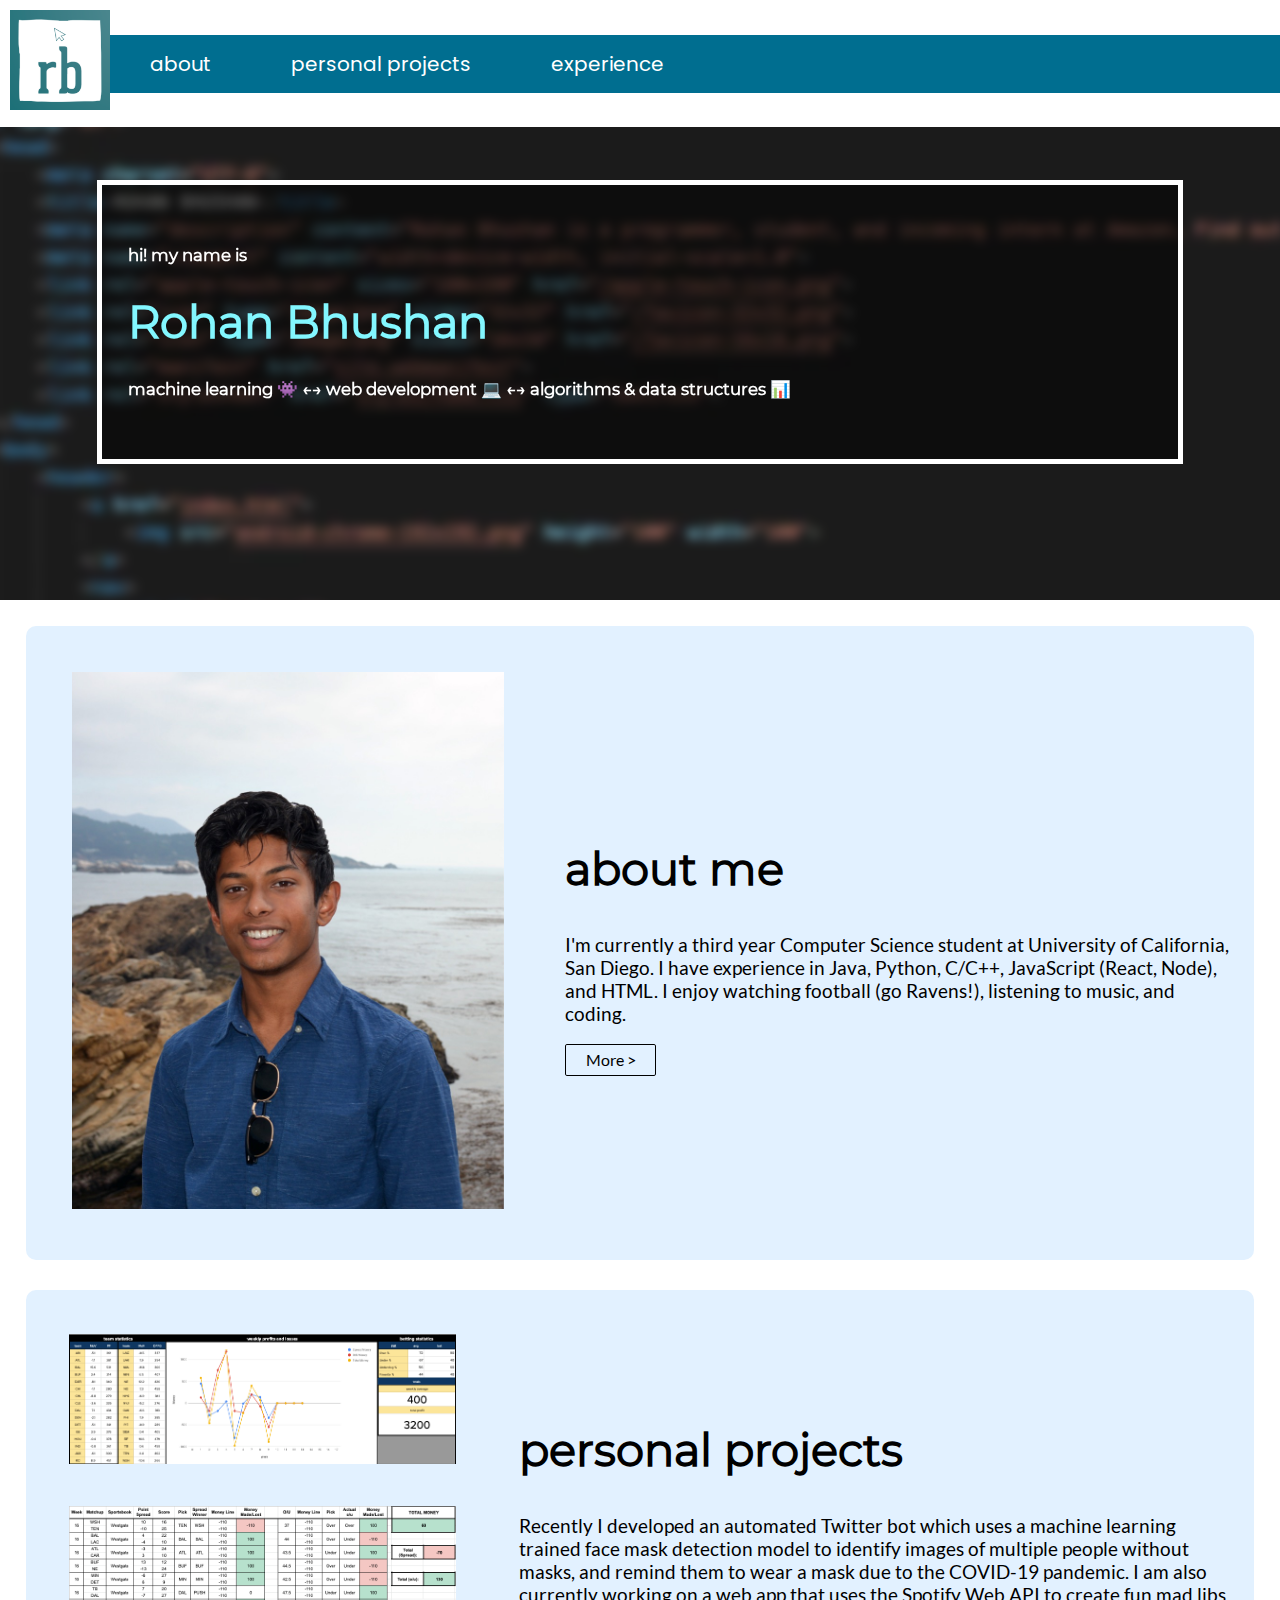
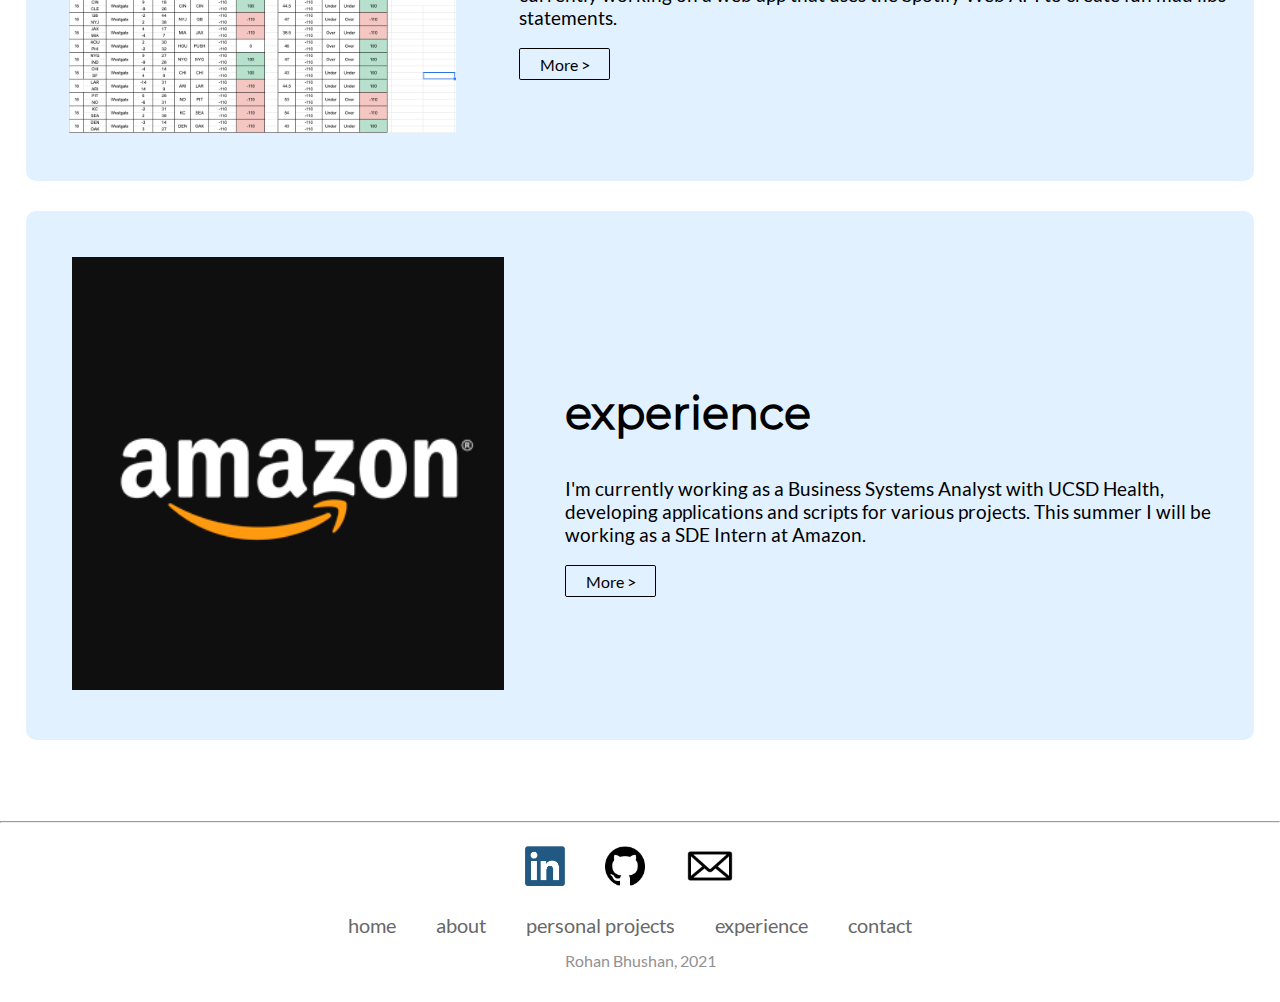
==== public/index.html @ 1d977dcd "initial" ====
<!DOCTYPE html>
<html lang="en">
    <head>
        <meta charset="UTF-8">
        <title>Rohan Bhushan</title>
        <meta name="description" content="Rohan Bhushan is a programmer, student, and incoming intern at Amazon. Find out more about his personal projects, experiences, and more!">
        <meta name="viewport" content="width=device-width, initial-scale=1.0">
        <link rel="apple-touch-icon" sizes="180x180" href="/apple-touch-icon.png">
        <link rel="icon" type="image/png" sizes="32x32" href="/favicon-32x32.png">
        <link rel="icon" type="image/png" sizes="16x16" href="/favicon-16x16.png">
        <link rel="manifest" href="site.webmanifest">
        <link rel="stylesheet" href="styles/home.css" type="text/css">
    </head>
    <body id="home">
        <header>
            <a href="index.html">
                <img id="header-logo" src="android-chrome-192x192.png" height="100" width="100" alt="header-logo">
            </a>
            <nav>
                <ul id="header-ul">
                    <li class="header-li"><a href="about.html">about</a></li>
                    <li class="header-li"><a href="projects.html">personal projects</a></li>
                    <li class="header-li"><a href="experience.html">experience</a></li>
                </ul>
            </nav>
            <div id="menuToggle">
                <label id="menu-icon" for="fake-checkbox">
                    <img src="assets/menu_icon.png" height="70" width="70" alt="Menu Icon">
                </label>
                <input id="fake-checkbox" type="checkbox"/>
                <ul id="menu">
                    <li class="drop-li"><a href="about.html">about</a></li>
                    <li class="drop-li"><a href="projects.html">personal projects</a></li>
                    <li class="drop-li"><a href="experience.html">experience</a></li>
                </ul>
            </div>
        </header>

        <section id="home-intro">
            <div id="blur-container">
                <video id="home-background" preload="auto" autoplay loop="loop" muted="muted">
                    <source src="assets/background.mp4" type="video/mp4">
                    This browser does not support this video.
                </video>
            </div>

            <h1 id="intro-text">hi! my name is 
                <span style="display:block; margin:30px 0px" id="intro-name">Rohan Bhushan</span>
                machine learning 👾 &larr;&rarr; web development 💻 &larr;&rarr; algorithms & data structures 📊
             </h1>
        </section>

        <main id="home-subsections">
            <section class="home-section">
                <picture >
                    <source media="(min-width: 900px)" srcset="assets/headshot.JPG">
                    <source media="(min-width: 540px)" srcset="assets/headshot_medium.jpg">
                    <img class="home-subpic" src="assets/headshot_small.jpg" alt="Rohan Portrait">
                </picture>
                <div class="home-section-info">
                    <h2 class="home-subtitle">about me</h2>
                    <p class="home-subdescrip">I'm currently a third year Computer Science student at 
                        University of California, San Diego. I have experience in Java, Python, C/C++, 
                        JavaScript (React, Node), and HTML. I enjoy watching football (go Ravens!), 
                        listening to music, and coding.
                    </p>
                    <a class="more-button" href="about.html">More ></a>
                </div>
            </section>
            
            <section class="home-section">
                <div class="extra-pic">
                    <picture >
                        <source media="(min-width: 900px)" srcset="assets/football_dashboard.png">
                        <img class="home-subpic long-pic" src="assets/football_dashboard_medium.png" alt="Football Dashboard">
                    </picture>
                    <picture >
                        <source media="(min-width: 900px)" srcset="assets/football_betting.png">
                        <img class="home-subpic long-pic" src="assets/football_betting_medium.png" alt="Football Spreadsheet">
                    </picture>
                </div>
                <div class="home-section-info">
                    <h2 class="home-subtitle">personal projects</h2>
                    <p class="home-subdescrip">Recently I developed an automated Twitter bot which uses a machine
                         learning trained face mask detection model to identify images of multiple people without 
                         masks, and remind them to wear a mask due to the COVID-19 pandemic. I am also currently 
                         working on a web app that uses the Spotify Web API to create fun mad libs statements.
                    </p>
                    <a class="more-button" href="projects.html">More ></a>
                </div>
            </section>
            
            <section class="home-section">
                <picture >
                    <source media="(min-width: 900px)" srcset="assets/amazon_logo_1_.png">
                    <source media="(min-width: 540px)" srcset="assets/amazon_logo_1_.png">
                    <img class="home-subpic" src="assets/amazon_logo_1_.png" alt="Amazon Logo">
                </picture>
                <div class="home-section-info">
                    <h2 class="home-subtitle">experience</h2>
                    <p class="home-subdescrip">I'm currently working as a Business Systems Analyst with UCSD Health, developing
                        applications and scripts for various projects. This summer I will be working as a SDE Intern at Amazon.
                    </p>
                    <a class="more-button" href="experience.html">More ></a>
                </div>
            </section>
        </main>
        <br />
        <footer>
            <hr/>
            <div class="footer-center">
                <ul class="footer-link-list">
                    <li class="footer-link">
                        <a href="https://www.linkedin.com/in/rohan-bhushan-a955b3194/" target="_blank">
                            <img src="assets/linkedin-logo-copy.png" height="40" width="40" alt="LinkedIn Logo">
                        </a>
                    </li>
                    <li class="footer-link">
                        <a href="https://github.com/rbhushans" target="_blank">
                            <img src="assets/25231.png" height="40" width="40" alt="GitHub Logo">
                        </a>
                    </li>
                    <li class="footer-link">
                        <a href="mailto:rsbhusha@ucsd.edu" target="_blank">
                            <img src="assets/Email-Icon.png" height="50" width="50" alt="Email Icon">
                        </a>
                    </li>
                </ul>
            </div>
            
            <div class="footer-center" id="footer-links">
                <ul class="footer-link-list">
                    <li class="footer-link"><a href="index.html">home</a></li>
                    <li class="footer-link"><a href="about.html">about</a></li>
                    <li class="footer-link"><a href="projects.html">personal projects</a></li>
                    <li class="footer-link"><a href="experience.html">experience</a></li>
                    <li class="footer-link"><a href="contact.html">contact</a></li>
                </ul> 
            </div>

            <div class="footer-center">
                <p id="footer-tag">Rohan Bhushan, 2021</p>
            </div>
            <br />
        </footer>
    
    </body>
</html>
---- public/styles/home.css ----
/* common among files */
@font-face{
    font-family: Montserrat;
    src: url('../fonts/Montserrat-Regular.ttf')
}

@font-face{
    font-family: Poppins;
    src: url('../fonts/Poppins-Regular.ttf')
}

@font-face{
    font-family: Lato;
    src: url('../fonts/Lato-Regular.ttf')
}

:root{
    --block-bg-color: #e7f7ff;
    --block-hover-color: #d5e9ff;
    --header-bar-color: #006E90;
    --page-bg-color: white;
    --skill-color: rgb(96, 127, 192);
    --title-font: 'Poppins', 'sans-serif';
    --subtitle-font: 'Montserrat', 'sans-serif';
    --body-font: 'Lato', 'sans-serif';
}

html, body {
    width: 100%;
    height: 100%;
    margin: 0px;
    padding: 0px;
}

header {
    display: flex;
    align-items: center;
    width: 100%;
    position: fixed;
    top: 0;
    background-color: var(--page-bg-color);
    padding: 10px;
    z-index: 1;
    font-family: 'Poppins', sans-serif;
}

nav {
    width: 100%;
}

#header-ul {
    list-style-type: none;
    margin: 0;
    padding: 0;
    overflow: hidden;
    background-color: var(--header-bar-color);
    width: 100%;
}
  
.header-li {
    float: left;
}
  
.header-li a {
    display: block;
    color: white;
    text-align: center;
    padding: 14px 40px;
    font-size: 20px;
    text-decoration: none;
}

.header-select {
    background-color: #004a61;
}

#menuToggle{
    display: none;
}

@media screen and (max-width: 540px){
    #header-ul{
        display: none;
    }

    #menuToggle{
        display: block;
        position: relative;
        right: 2%;
        top: -6px;
        margin-right: 5%;
    }

    #fake-checkbox{
        display: none
    }

    #menu-icon {
        cursor: pointer
    }

    .drop-li a :hover {
        color: black;
    }

    #menu {
        display: none;
        list-style-type: none;
        position: fixed;
        right: 0%;
        width: 100%;
    }

    #fake-checkbox:checked ~ ul {
        display: block;
        background-color: var(--header-bar-color);
        animation: fadein-slight 0.5s;
        animation-fill-mode: forwards;
        width: 50%;
        padding: 20px;
    }

    @keyframes fadein-slight {
        from{opacity: 0}
        to{opacity: 0.9}
    }

    .drop-li a{
        display: block;
        display: block;
        color: white;
        text-align: center;
        padding: 14px 40px;
        font-size: 20px;
        text-decoration: none;
    }

    #header-logo {
        width: 30vw;
        height: 30vw;
    }

    .header-li a {
        font-size: 3px;
        font-size: 1vw;
    }
}

@media screen and (max-width: 800px){
    .header-li a {
        font-size: 5px;
        font-size: 2vw;
    }

    #header-logo {
        width: 15vw;
        height: 15vw;
    }
}

@media (hover: hover){
    .header-li:hover {
        background-color:#004a61;
    }
}

footer ul {
    padding:0;
    list-style:none;
    text-align:center;
    font-size:18px;
    line-height:1.6;
    margin-bottom:0;
}

.footer-link-list {
    display: flex;
    align-items: center;
    margin: auto;
    list-style-type: none;
    background-color: rgb(255, 255, 255);
}

.footer-link {
    display: inline;
    list-style-type: none;
    float: left;
    padding-right: 20px;
}

.footer-link a {
    color: rgb(104, 104, 104);
    text-align: center;
    padding: 10px;
    font-size: 20px;
    text-decoration: none;
}

@media (hover: hover){
    .footer-link a:hover{
        color: black;
    }
}

footer {
    vertical-align: center;
    padding-bottom: 1%;
    background-color: var(--page-bg-color);
    font-family: var(--body-font);
}

.footer-center {
    display: flex;
    align-items: center;
    padding-top: 10px;
}

#footer-tag {
    color:rgb(146, 146, 146);
    margin: auto;
}

@media screen and (max-width: 600px){
    #footer-links{
        display: none;
    }
}

/* Home Styles */
#home{
    background-color: var(--page-bg-color);
}

.home-section{
    display: flex;
    flex-direction: row;
    flex-wrap: nowrap;
    align-items: center;
    background-color: var(--block-bg-color);
    margin-bottom: 30px;
    background-color: rgb(226, 241, 255);
    padding: 2%;
    border-radius: 10px;
}

.home-section-info {
    flex-grow: 1;
    margin-left: 7%;
    width: 200%;    
}

.home-subpic{
    width: 120vw;
    max-width: 100%;
    margin: 5%;
    margin-left: 5%;
}

#home-subsections{
    display: flex;
    flex-direction: column;
    padding: 2%;
}

.home-subdescrip {
    font-size: 1.7em;
    font-size: 1.5vw;
    font-family: var(--body-font);
}

.home-subtitle {
    font-size: 2.5em;
    font-size: 3.5vw;
    font-family: var(--subtitle-font);
}

.long-pic {
    width: 50vw;
}

@media screen and (max-width: 800px){
    .home-subdescrip{
        font-size: 3vw;
    }

    .home-subtitle {
        font-size: 5vw;
    }

    .home-subpic{
        min-width: 30%;
        margin: 10%;
    }
}

@media screen and (max-width: 540px){
    .home-section{
        flex-direction: column;
        justify-content: center;
        align-items: center;
    }

    .home-subdescrip{
        font-size: 4vw;
    }

    .home-subtitle {
        font-size: 6vw;
    }

    .home-subpic{
        min-width: 30%;
        max-width: 90%;
        width: 90vw;
        margin: 5%;
        align-self: center;
    }

    .home-section-info {
        width: 90%;
        align-self: center;
        margin-left: 10px;
    }
}

.more-button {
    display: inline-block;
    padding: 0.35em 1.2em;
    border: 0.1em solid #000000;
    margin: 0 0.3em 0.3em 0;
    border-radius: 0.12em;
    box-sizing: border-box;
    text-decoration: none;
    font-weight: 300;
    color:#000000;
    text-align:center;
    transition: all 0.2s;
    font-family: var(--body-font);
}

@media (hover: hover){
    .more-button:hover {
        color: white;
        background-color:#647be0;
        border: 0.1em solid #647be0;
    }
}

@keyframes fadein {
    from {opacity: 0;}
    to {opacity: 1;}
}

@keyframes fadeout {
    from {opacity: 1;}
    to {opacity: 0;}
}

#home-intro {
    margin-top: 100px;
    margin-right: 0;
    margin-left: 0;
    position: relative;
    box-shadow: inset 0 0 0 1000px rgba(0, 0, 0, 0.2);
    height: 500px;
}

#intro-text {
    padding-top: 2%;
    margin-top: 80px;
    font-size: 10em;
    font-size: 1.3vw;
    color: white;
    animation: fadein;
    animation-duration: 2s;
    animation-fill-mode: forwards;
    position: absolute;
    left: 0;
    right: 0;
    margin-left: auto;
    margin-right: auto;
    padding: 60px 2%;
    width: 80%;
    border: white solid 5px;
    background: rgba(0, 0, 0, 0.507);
    max-height: 350px;
    font-family: 'Montserrat', sans-serif;
}

#intro-name {
    font-size: 20em;
    font-size: 3.5vw;
    font-weight: bolder;
    color: rgb(131, 247, 255);
    display: block;
    margin: 30px 0px;
} 

#home-background {
    width: inherit;
    height: inherit;
    filter: blur(5px);
    object-fit: cover;
    transform: scale(1.1);
    z-index: -1;
}

#blur-container {
    width: 100%;
    text-align: center;
    overflow: hidden;
    position: absolute;
    top: 0;
    height: 100%;
}

@media screen and (max-width: 900px){
    #intro-text{
        margin-top: 60px;
        font-size: 3vw;
    }

    #intro-name {
        font-size: 6vw;
    }

    #home-intro {
        margin-top: 100px;
    }
}

@media screen and (max-width: 540px){
    #intro-text {
        margin-top: 30%;
        font-size: 20em;
        font-size: 4vw;
        animation-duration: 3s;
        border: white solid;
        max-height: none;
    }
    
    #home-intro {
        height: 100%;
        margin-top: 100px;
    }

    #intro-name {
        font-size: 20em;
        font-size: 10vw;
    } 
}


/* end of home styles */

#about-grid {
    display: grid;
    grid-template-columns: auto auto;
    grid-template-rows: auto auto;
    width: 80%;
    justify-content: end;
    margin: auto;
}

#about-headshot {
    grid-area: 1/1/1/1;
}

#about-first {
    grid-area: 1/2/1/2;
    padding-left: 5%;
}

#about-second {
    grid-area: 2/1/2/1;
    padding-right: 5%;
}

#about-brownies {
    grid-area: 2/2/2/2;
}

.about-me-pic {
    width: 40vw;
    max-width: 600px;
}

.about-me-text {
    align-self: flex-start;
}

.about-me-text > h2 {
    font-family: var(--subtitle-font);
    border-left: var(--header-bar-color) solid;
    padding-left: 10px;
    font-size: max(40px, 2vw);
}

.about-me-text > p {
    font-size: max(15px, 1.2vw);
}

.about-me-text > * {
    font-family: var(--body-font);
}

#interests-hobbies > :nth-child(odd){
    display: block;
    font-weight: bold;
    font-size: max(30px, 2vw);
}

#interests-hobbies > :nth-child(even){
    display: block;
    margin-bottom: 30px;
    font-size: max(15px, 1.2vw);
}

@media screen and (max-width: 700px){
    #about-grid {
        display: grid;
        grid-template-columns: auto;
        grid-template-rows: auto auto auto auto;
        justify-items: center;
    }

    #about-headshot {
        grid-area: 1/1/1/1;
    }

    #about-first {
        grid-area: 2/1/2/1;
    }

    #about-second {
        grid-area: 4/1/4/1;
    }

    #about-brownies {
        grid-area: 3/1/3/1;
        margin-top: 30px;
    }

    .about-me-text > p {
        font-size: max(20px, 1vw);
    }

    #interests-hobbies > :nth-child(even){
        display: block;
        margin-bottom: 30px;
        font-size: max(20px, 1vw);
    }

    .about-me-pic{
        width: 200vw;
        max-width: 100%;
    } 

    #interests-hobbies > :nth-child(odd){
        font-size: 4vw;
    }
}

/* end of about styles */
#projects {
    background-color: var(--page-bg-color);
}

#main-projects {
    margin-left: 1%;
    display: flex;
    flex-direction: column;
}

.title {
    margin-top: 150px;
    margin-left: 2%;
    font-family: var(--title-font);
    font-weight: bolder;
    width: 90%;
    border-bottom:  var(--header-bar-color) solid;
    font-size: max(40px, 2.5vw);
}

.project-card {
    display: flex;
    flex-direction: row;
    margin: 2%;
    width: 80%;
    align-self: center;
    align-items: center;
    padding: 3%;
    border-radius: 10px;
    border-radius: 0% 0% 0% 0% / 0% 0% 0% 0% ;
    box-shadow: 20px 20px rgba(0,0,0,.15);
    transition: all .4s ease;
    background-color: var(--block-bg-color);
    margin-bottom: 8%;
}

@media (hover: hover){
    .project-card:hover {
        border-radius: 0% 0% 0% 0% / 0% 0% 5% 5% ;
        box-shadow: 10px 10px rgba(0,0,0,.45);
        background-color: var(--block-hover-color);
    }
}

.project-text {
    flex-grow: 1;
    margin: 1%;
    display: flex;
    flex-direction: column;
    justify-content: center;
    margin-left: 2%;
    width: 100%;
    height: 100%;
}

.project-title {
    font-size: max(30px, 2vw);
    align-self: flex-start;
    font-family: var(--subtitle-font);
}

.project-description {
    font-size: max(20px, 1vw);
    padding-bottom: 3%;
    font-family: var(--body-font);
}

.project-subpic{
    flex-grow: 2;
    max-width: 100%;
    width: 80vw;
    height: auto;
    max-width: 300px;
}

.proj-skill-list {
    list-style-type: none;
    padding: 0;
    overflow: hidden;
    width: 100%;
    display: flex;
    flex-direction: row;
    flex-wrap: wrap;
    align-items: flex-start;
    margin-left: 1%;
    margin-top: 0;
    font-family: var(--body-font);
}

.proj-skill {
    padding: 0.5em 1em;
    margin-right: 1em;
    font-size: max(20px, 1vw);
    color: var(--skill-color);
    border: var(--skill-color) solid;
    border-radius: 8px;
    margin-bottom: 10px;

}

.project-card h2, .project-card p {
    padding-right: 1em;
}

.project-card-left {
    float: left;
    width: 50%;
    padding-left: 1em;
}

.descrip {
    margin-left: 2%;
    font-family: var(--body-font);
}

#football-mobile{
    display: none
}

#sup-mobile {
    display: none
}

@media screen and (max-width: 800px){
    .project-card {
        flex-direction: column;
        margin-bottom: 50px;
        padding: 2%;
        margin-right: 5%;
    }

    .proj-skill {
        font-size: max(15px, 2.5vw);
    }

    #football-desktop {
        display: none
    }

    #football-mobile {
        display: block;
    }

    #sup-desktop {
        display: none;
    }

    #sup-mobile {
        display: block;
    }

    #mask-bot-desktop{
        display: none;
    }

    .project-subpic {
        align-self: flex-end;
        max-width: 90%;
        max-height: 50%;
        margin-left: 5%;
    }

    .proj-skill-list{
        flex-wrap: wrap;
        padding: 1%;
        margin: -10px;
    }

    .proj-skill-list > * {
        margin-bottom: 10px;
    }

    .project-title {
        font-size: max(30px, 4vw);
    }
    
    .project-description {
        font-size: max(20px, 2vw);
    }
}

/* end of projects */

#experience {
    background-color: var(--page-bg-color);
}

#main-experience {
    margin-left: 2%;
    display: flex;
    flex-direction: column;
}

#exp-education {
    display: flex;
    flex-direction: row;
    flex-wrap: nowrap;
    align-items: flex-start;
    margin: 2%;
    width: 80%;
    border-radius: 0% 0% 0% 0% / 0% 0% 0% 0% ;
    box-shadow: 20px 20px rgba(0,0,0,.15);
    transition: all .4s ease;
    background-color: var(--block-bg-color);
    padding: 2%;
    align-self: center;
}

@media (hover: hover){
    #exp-education:hover {
        border-radius: 0% 0% 0% 0% / 0% 0% 5% 5% ;
        box-shadow: 10px 10px rgba(0,0,0,.45);
        background-color: var(--block-hover-color);
    }
}

.exp-work {
    display: flex;
    flex-direction: row;
    flex-wrap: nowrap;
    align-items: flex-start;
    justify-content: flex-start;
    margin: 2%;
    margin-bottom: 100px;
    border-radius: 0% 0% 0% 0% / 0% 0% 0% 0% ;
    box-shadow: 20px 20px rgba(0,0,0,.15);
    transition: all .4s ease;
    background-color: var(--block-bg-color);
    align-self: center;
    width: 80%;
    padding: 20px;
}

.exp-title {
    font-family: var(--subtitle-font);
    border-left: var(--header-bar-color) solid;
    padding-left: 10px;
}

@media (hover: hover){
    .exp-work:hover {
    border-radius: 0% 0% 0% 0% / 0% 0% 5% 5% ;
    box-shadow: 10px 10px rgba(0,0,0,.45);
    background-color: #d5e9ff;
    }
}

.exp-subpic{
    flex-grow: 1;
    max-width: 10%;
    border-radius: 50%;
    min-width: 90px;
}

.exp-block {
    padding-left: 30px;
    flex-grow: 2;
}

details[open] summary ~ * {
    animation: open 0.5s ease-in-out;
  }
  
@keyframes open {
    0% {
      opacity: 0;
    }
    100% {
      opacity: 1;
    }
}

details summary::-webkit-details-marker {
    display: none;
}
  
details summary {
    padding: 0.5rem 0.5em;
    border-top: 1px solid black;
    position: relative;
    cursor: pointer;
    font-size: 1.25rem;
    font-weight: 300;
    list-style: none;
    flex-grow: 2;
}
  
details summary:after {
    content: "+";
    color: black;
    position: absolute;
    font-size: 1.75rem;
    line-height: 0;
    margin-top: 0.75rem;
    right: 0;
    font-weight: 200;
    transform-origin: center;
    transition: 200ms linear;
}

details[open] summary:after {
    transform: rotate(45deg);
    font-size: 2rem;
}

details summary {
    outline: 0;
}

details p, details ul {
    font-size: 0.95rem;
    margin: 0 0 1rem;
    padding-top: 1rem;
}

.exp-block-title {
    font-family: var(--subtitle-font);;
}

.exp-block > * {
    font-family: var(--body-font);
}

.exp-date {
    flex-grow: 1;
    max-width: 20%;
    padding: 2%;
    padding-right: 4%;
    font-family: var(--body-font);
    font-style: oblique;
}

.exp-skill-list {
    list-style-type: none;
    padding: 0;
    overflow: hidden;
    display: flex;
    flex-direction: row;
    flex-wrap: nowrap;
    align-items: flex-start;
    margin-top: 3%;
}

.exp-skill {
    padding: 0.5em 1em;
    margin-right: 1em;
    font-size: 1em;
    color: var(--skill-color);
    border: var(--skill-color) solid;
    border-radius: 8px;
}

.exp-date-mobile {
    display: none;
}

@media screen and (max-width: 700px){
    .exp-work {
        margin-right: 40px;
        flex-direction: column;
    }

    .exp-subpic {
        align-self: center;
        border-radius: 0;
    }

    .exp-skill-list {
        flex-wrap: wrap;
        align-self: center;
    }

    .exp-skill {
        margin-bottom: 10px;
    }

    .exp-date-mobile {
        max-width: 100%;
        display: block;
    }

    .exp-date {
        display: none
    }

    .exp-block {
        padding-left: 3px;
        flex-grow: 2;
        align-self: stretch;
    }

    #exp-education {
        flex-direction: column;
        padding: 20px;
        margin-right: 40px;
    }
}


/* end of experience */

#main-contact {
    margin-left: 2%;
    display: flex;
    justify-content: center;
}

#name, #email {
    width: 100%;
    display: inline;
    margin: 10px;
    border: none;
}

#inline-form {
    display: flex;
    flex-direction: row;
    justify-content: center;
}


#message {
    width: 100%;
    resize: none;
    border: none;
}

#submit {
    width: 40%;
    align-self: center;
    border: none;
    display: inline-block;
    padding: 0.35em 1.2em;
    border: 0.2em solid #647be0;
    margin: 0 0.3em 0.3em 0;
    border-radius: 0.12em;
    box-sizing: border-box;
    text-decoration: none;
    font-weight: 300;
    color:#647be0;
    text-align:center;
    background-color: white;
}

@media (hover: hover){
    #submit:hover {
        color: white;
        background-color:#647be0;
        border: 0.2em solid #647be0;
    }
}

form {
    width: 50%;
    display: flex;
    flex-direction: column;
    justify-content: center;
    background-color: rgb(215, 241, 255);
    padding: 20px;
    border-radius: 10px;
}
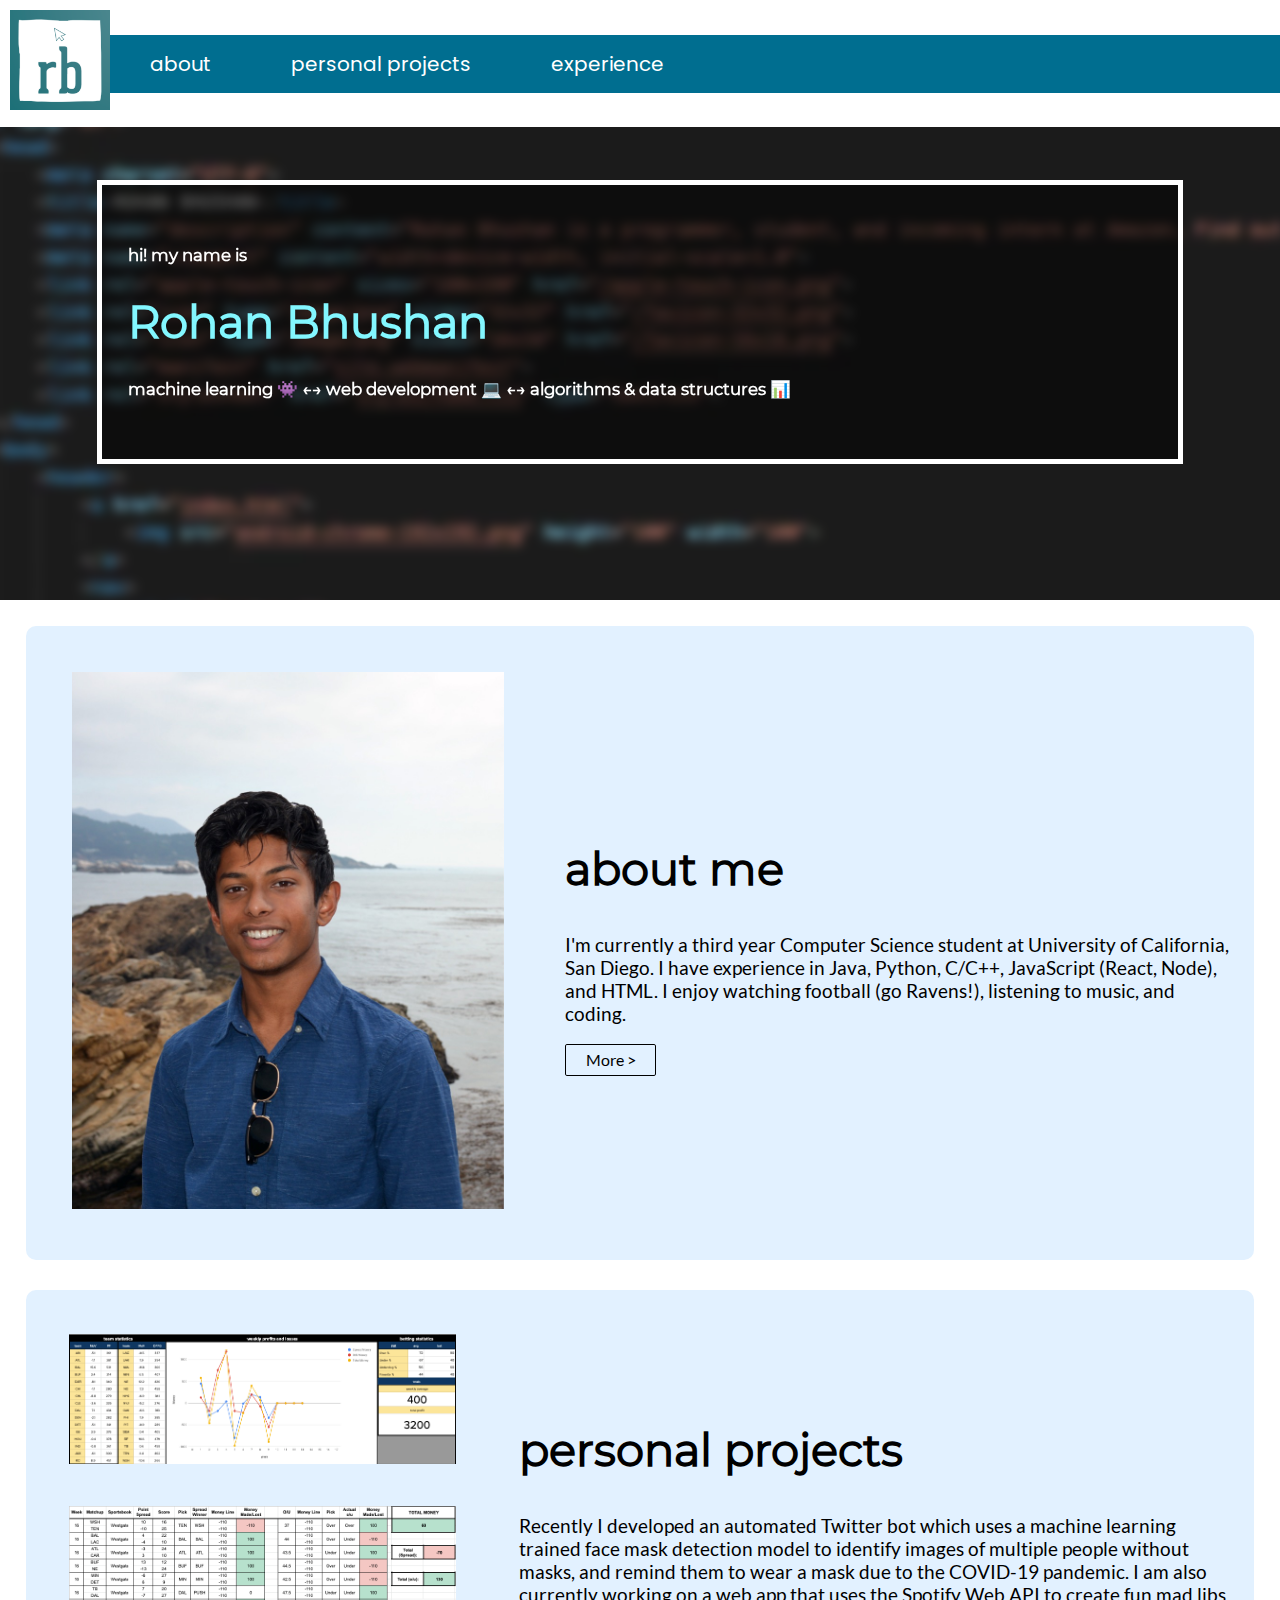
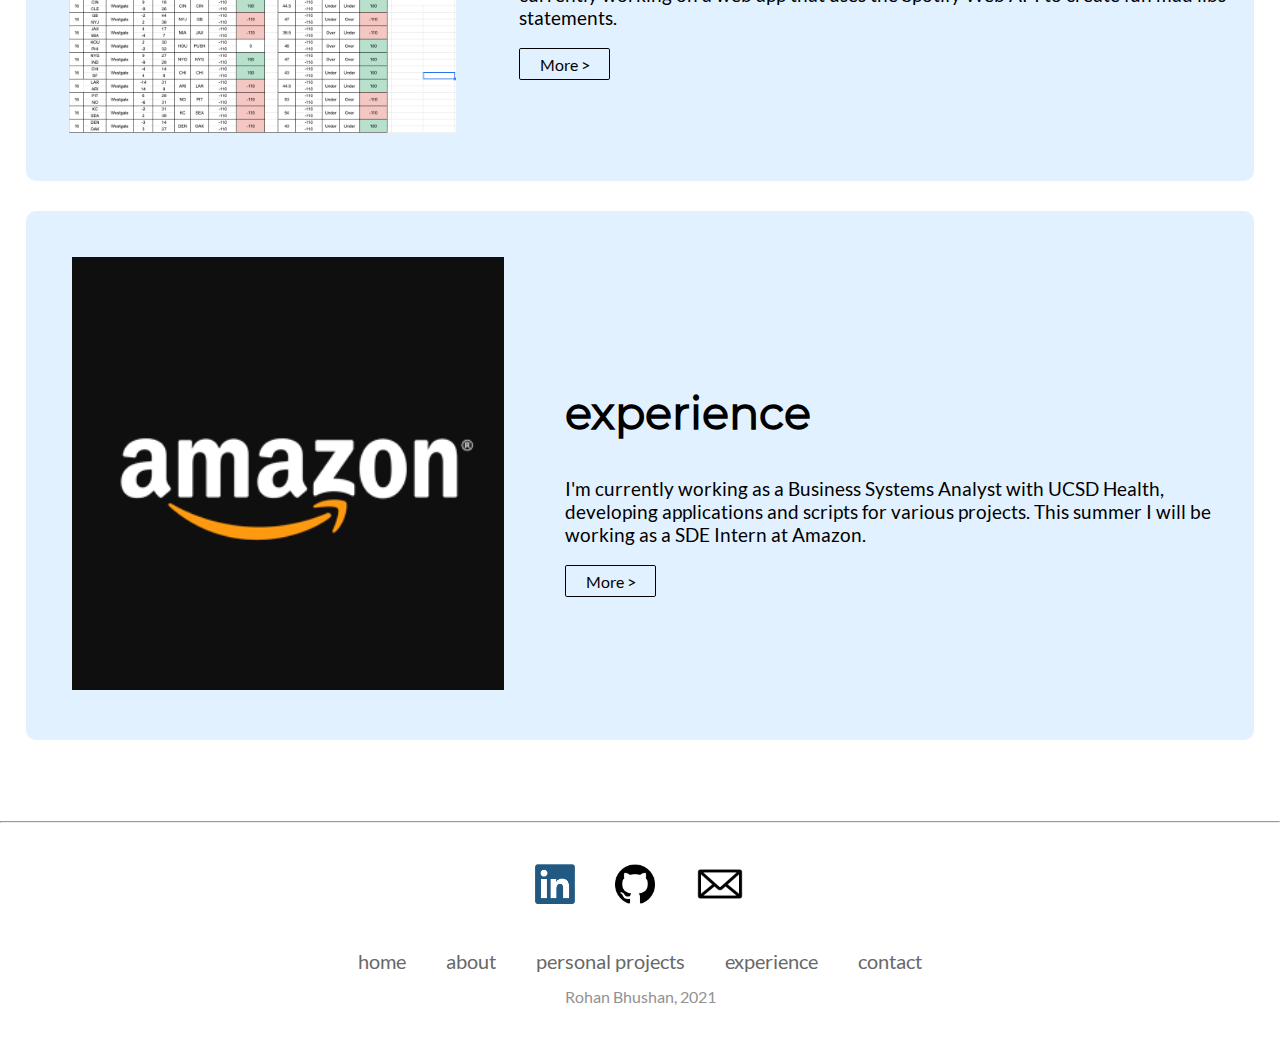
==== commit 939196d9: "small changes" ====
--- a/public/index.html
+++ b/public/index.html
@@ -1,6 +1,14 @@
 <!DOCTYPE html>
 <html lang="en">
     <head>
+        <script async src="https://www.googletagmanager.com/gtag/js?id=UA-190344338-1"></script>
+        <script>
+            window.dataLayer = window.dataLayer || [];
+            function gtag(){dataLayer.push(arguments);}
+            gtag('js', new Date());
+
+            gtag('config', 'UA-190344338-1');
+        </script>
         <meta charset="UTF-8">
         <title>Rohan Bhushan</title>
         <meta name="description" content="Rohan Bhushan is a programmer, student, and incoming intern at Amazon. Find out more about his personal projects, experiences, and more!">
--- a/public/styles/home.css
+++ b/public/styles/home.css
@@ -176,7 +176,8 @@
 .footer-link-list {
     display: flex;
     align-items: center;
-    margin: auto;
+    margin-left: auto;
+    margin-right: auto;
     list-style-type: none;
     background-color: rgb(255, 255, 255);
 }
@@ -184,8 +185,8 @@
 .footer-link {
     display: inline;
     list-style-type: none;
-    float: left;
-    padding-right: 20px;
+    padding-right: 10px;
+    padding-left: 10px;
 }
 
 .footer-link a {
@@ -912,10 +913,44 @@
     color: var(--skill-color);
     border: var(--skill-color) solid;
     border-radius: 8px;
+    font-family: var(--body-font);
 }
 
 .exp-date-mobile {
     display: none;
+}
+
+#resume {
+    border: none;
+    color: white;
+    padding: 20px;
+    text-align: center;
+    text-decoration: none;
+    display: inline-block;
+    font-size: 16px;
+    margin: 4px 2px;
+    border-radius: 50%;
+    width: 75px;
+    height: 75px;
+    margin-left: auto;
+    margin-right: auto;
+    background-color: var(--block-bg-color);
+}
+
+#resume-download {
+    font-family: var(--body-font);
+    margin-left: auto;
+    margin-right: auto;
+}
+
+#resume > img {
+    justify-self: center;
+    width: 70px;
+    margin: auto;
+}
+
+#resume:hover {
+    background-color: var(--block-hover-color);
 }
 
 @media screen and (max-width: 700px){
@@ -959,6 +994,8 @@
         margin-right: 40px;
     }
 }
+
+
 
 
 /* end of experience */
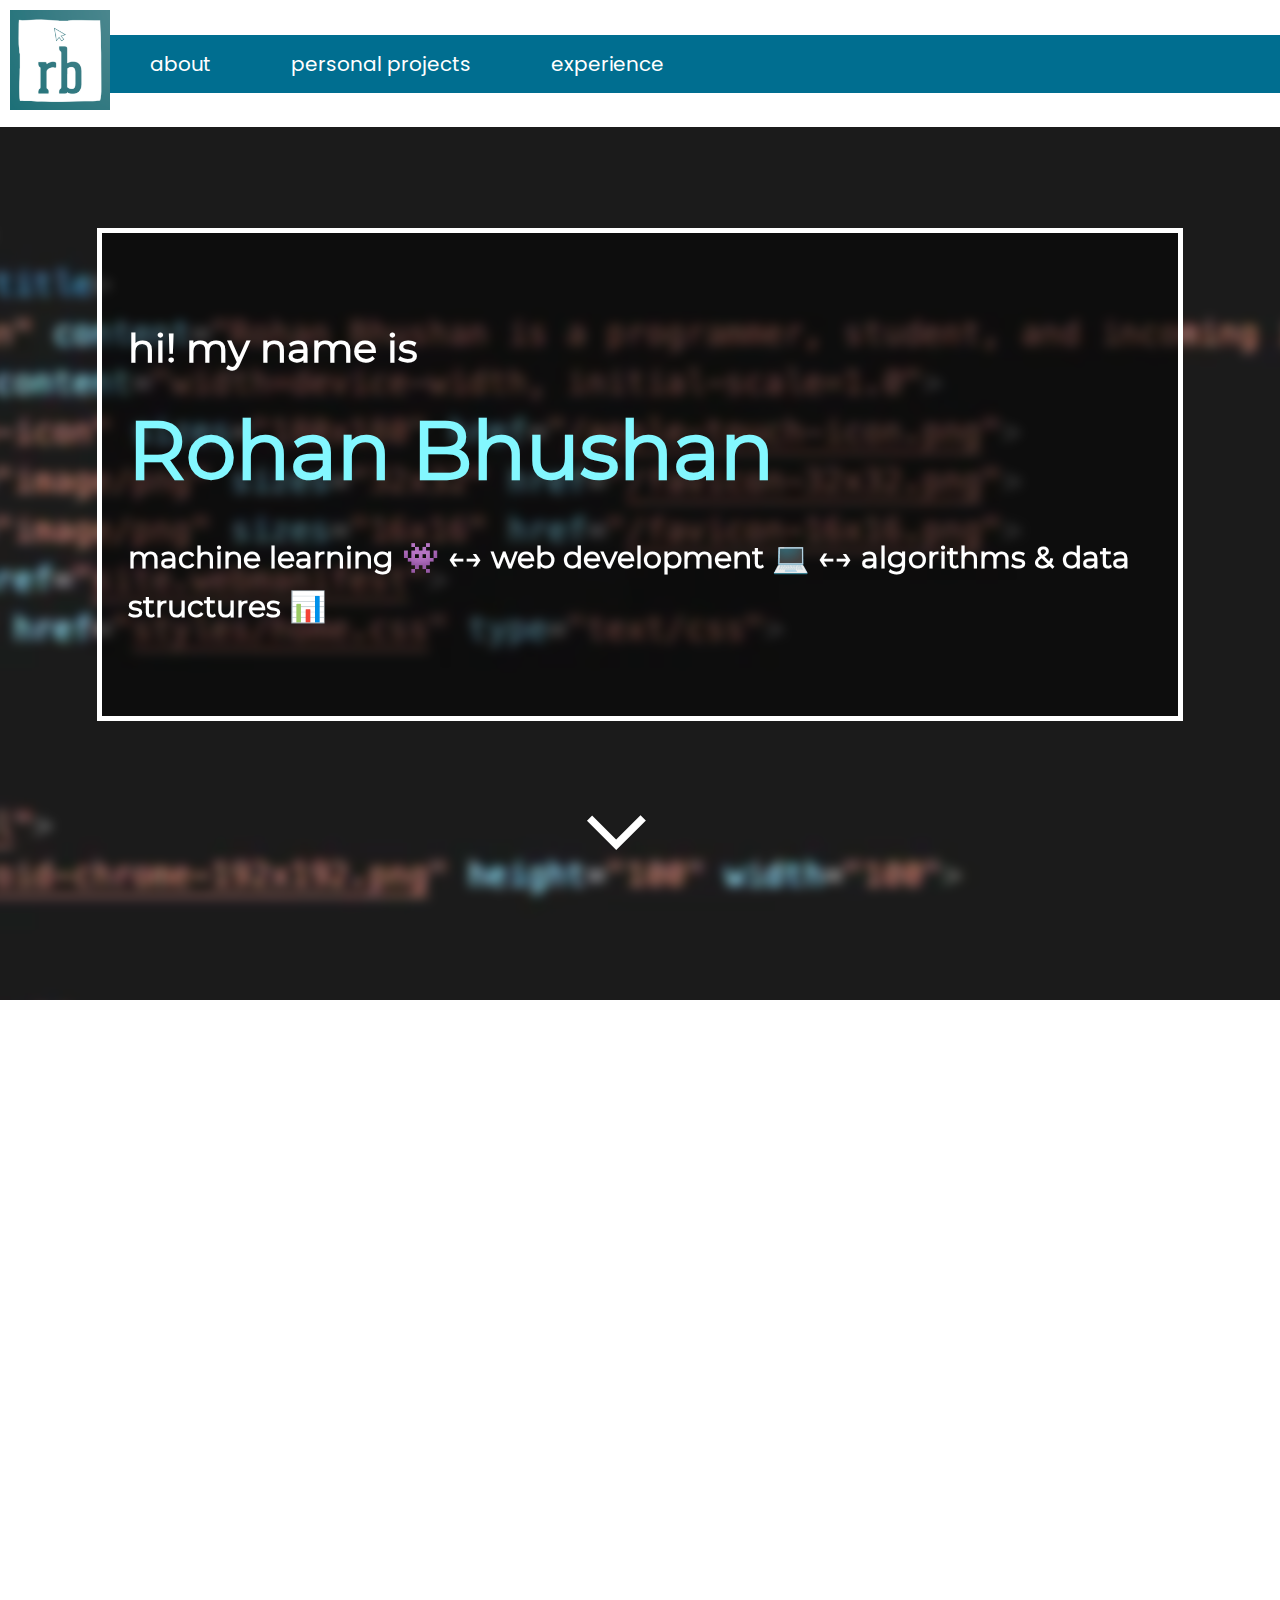
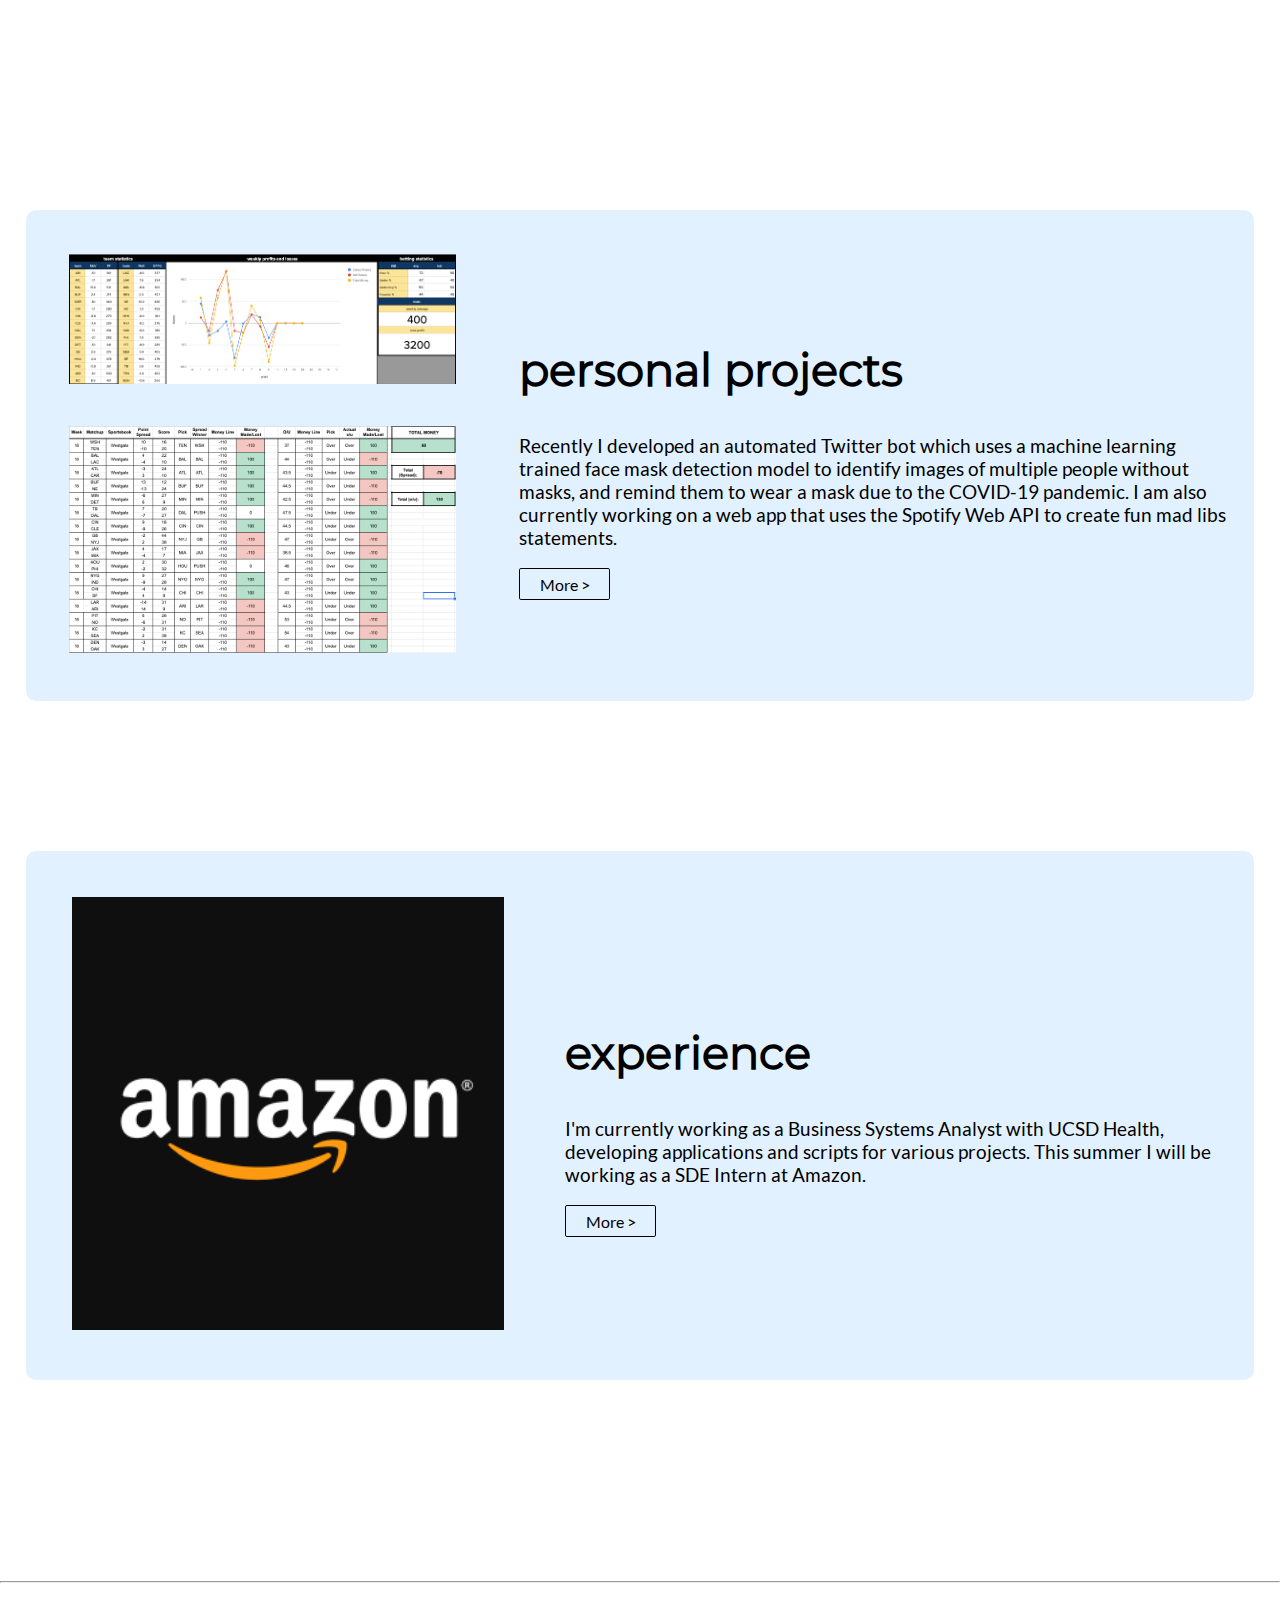
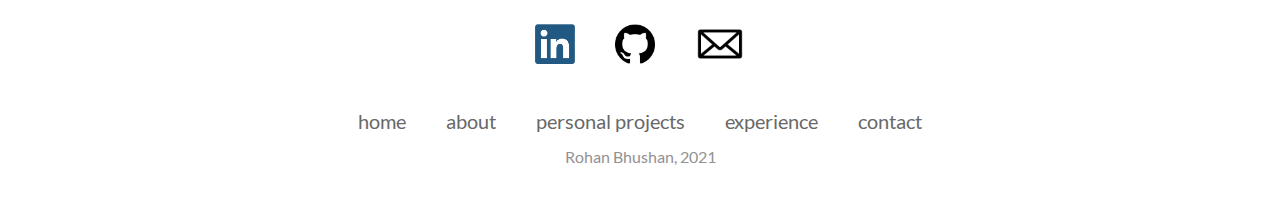
==== commit cd8b5459: "added scrolling scripts" ====
--- a/public/index.html
+++ b/public/index.html
@@ -46,7 +46,7 @@
 
         <section id="home-intro">
             <div id="blur-container">
-                <video id="home-background" preload="auto" autoplay loop="loop" muted="muted">
+                <video id="home-background" poster="./assets/background-poster.png" preload="auto" autoplay loop="loop" muted="muted">
                     <source src="assets/background.mp4" type="video/mp4">
                     This browser does not support this video.
                 </video>
@@ -54,12 +54,15 @@
 
             <h1 id="intro-text">hi! my name is 
                 <span style="display:block; margin:30px 0px" id="intro-name">Rohan Bhushan</span>
-                machine learning 👾 &larr;&rarr; web development 💻 &larr;&rarr; algorithms & data structures 📊
-             </h1>
+                <span id="intro-subtitle">machine learning 👾 &larr;&rarr; web development 💻 &larr;&rarr; algorithms & data structures 📊</span>
+            </h1>
+            <a id="arrow">
+                <img src="assets/white-down-arrow.png" width="80" height="80">
+            </a>
         </section>
 
         <main id="home-subsections">
-            <section class="home-section">
+            <section id="home-about" class="home-section hide">
                 <picture >
                     <source media="(min-width: 900px)" srcset="assets/headshot.JPG">
                     <source media="(min-width: 540px)" srcset="assets/headshot_medium.jpg">
@@ -76,7 +79,7 @@
                 </div>
             </section>
             
-            <section class="home-section">
+            <section id="home-projects" class="home-section show">
                 <div class="extra-pic">
                     <picture >
                         <source media="(min-width: 900px)" srcset="assets/football_dashboard.png">
@@ -98,7 +101,7 @@
                 </div>
             </section>
             
-            <section class="home-section">
+            <section id="home-experience" class="home-section show">
                 <picture >
                     <source media="(min-width: 900px)" srcset="assets/amazon_logo_1_.png">
                     <source media="(min-width: 540px)" srcset="assets/amazon_logo_1_.png">
@@ -151,6 +154,6 @@
             </div>
             <br />
         </footer>
-    
+        <script type="text/javascript" src="scripts/scroll.js"></script>
     </body>
 </html>--- a/public/styles/home.css
+++ b/public/styles/home.css
@@ -13,6 +13,33 @@
     font-family: Lato;
     src: url('../fonts/Lato-Regular.ttf')
 }
+
+@keyframes fadein-slight {
+    from{opacity: 0}
+    to{opacity: 0.9}
+}
+
+@keyframes fadein {
+    from {opacity: 0;}
+    to {opacity: 1;}
+}
+
+@keyframes fadeout {
+    from {opacity: 1;}
+    to {opacity: 0;}
+}
+
+@keyframes bounce {
+    0%, 20%, 50%, 80%, 100% {
+      transform: translateY(0);
+    }
+    40% {
+      transform: translateY(-30px);
+    }
+    60% {
+      transform: translateY(-15px);
+    }
+  }
 
 :root{
     --block-bg-color: #e7f7ff;
@@ -32,6 +59,16 @@
     padding: 0px;
 }
 
+.show {
+    opacity: 1;
+    animation: fadein 1s;
+}
+
+.hide {
+    opacity: 0;
+    animation: fadeout 1s;
+}
+
 header {
     display: flex;
     align-items: center;
@@ -120,11 +157,6 @@
         padding: 20px;
     }
 
-    @keyframes fadein-slight {
-        from{opacity: 0}
-        to{opacity: 0.9}
-    }
-
     .drop-li a{
         display: block;
         display: block;
@@ -238,7 +270,7 @@
     flex-wrap: nowrap;
     align-items: center;
     background-color: var(--block-bg-color);
-    margin-bottom: 30px;
+    margin-bottom: 150px;
     background-color: rgb(226, 241, 255);
     padding: 2%;
     border-radius: 10px;
@@ -347,14 +379,16 @@
     }
 }
 
-@keyframes fadein {
-    from {opacity: 0;}
-    to {opacity: 1;}
-}
-
-@keyframes fadeout {
-    from {opacity: 1;}
-    to {opacity: 0;}
+#arrow {
+    margin-left: auto;
+    margin-right: auto;
+    color: white;
+    position: absolute;
+    left: 0;
+    right: 0;
+    bottom: 100px;
+    width: 10%;
+    animation: bounce 2s infinite;
 }
 
 #home-intro {
@@ -363,14 +397,14 @@
     margin-left: 0;
     position: relative;
     box-shadow: inset 0 0 0 1000px rgba(0, 0, 0, 0.2);
-    height: 500px;
+    height: 100%;
+    font-size:100px;
 }
 
 #intro-text {
-    padding-top: 2%;
-    margin-top: 80px;
+    margin-top: 10%;
     font-size: 10em;
-    font-size: 1.3vw;
+    font-size: max(40px, 2vw);
     color: white;
     animation: fadein;
     animation-duration: 2s;
@@ -380,22 +414,25 @@
     right: 0;
     margin-left: auto;
     margin-right: auto;
-    padding: 60px 2%;
+    padding: 7% 2%;
     width: 80%;
     border: white solid 5px;
     background: rgba(0, 0, 0, 0.507);
-    max-height: 350px;
     font-family: 'Montserrat', sans-serif;
 }
 
 #intro-name {
     font-size: 20em;
-    font-size: 3.5vw;
+    font-size: max(80px, 3vw);
     font-weight: bolder;
     color: rgb(131, 247, 255);
     display: block;
     margin: 30px 0px;
 } 
+
+#intro-subtitle {
+    font-size: max(30px, 1vw);
+}
 
 #home-background {
     width: inherit;
@@ -415,29 +452,14 @@
     height: 100%;
 }
 
-@media screen and (max-width: 900px){
-    #intro-text{
-        margin-top: 60px;
-        font-size: 3vw;
-    }
-
-    #intro-name {
-        font-size: 6vw;
-    }
-
-    #home-intro {
-        margin-top: 100px;
-    }
-}
-
 @media screen and (max-width: 540px){
     #intro-text {
-        margin-top: 30%;
-        font-size: 20em;
-        font-size: 4vw;
+        font-size: max(30px, 4vw);
         animation-duration: 3s;
         border: white solid;
         max-height: none;
+        margin-top: 100px;
+        padding: 15% 2%;
     }
     
     #home-intro {
@@ -446,11 +468,13 @@
     }
 
     #intro-name {
-        font-size: 20em;
-        font-size: 10vw;
+        font-size: max(50px, 5vw);
     } 
-}
-
+
+    #intro-subtitle {
+        font-size: max(20px, 1vw);
+    }
+}
 
 /* end of home styles */
 
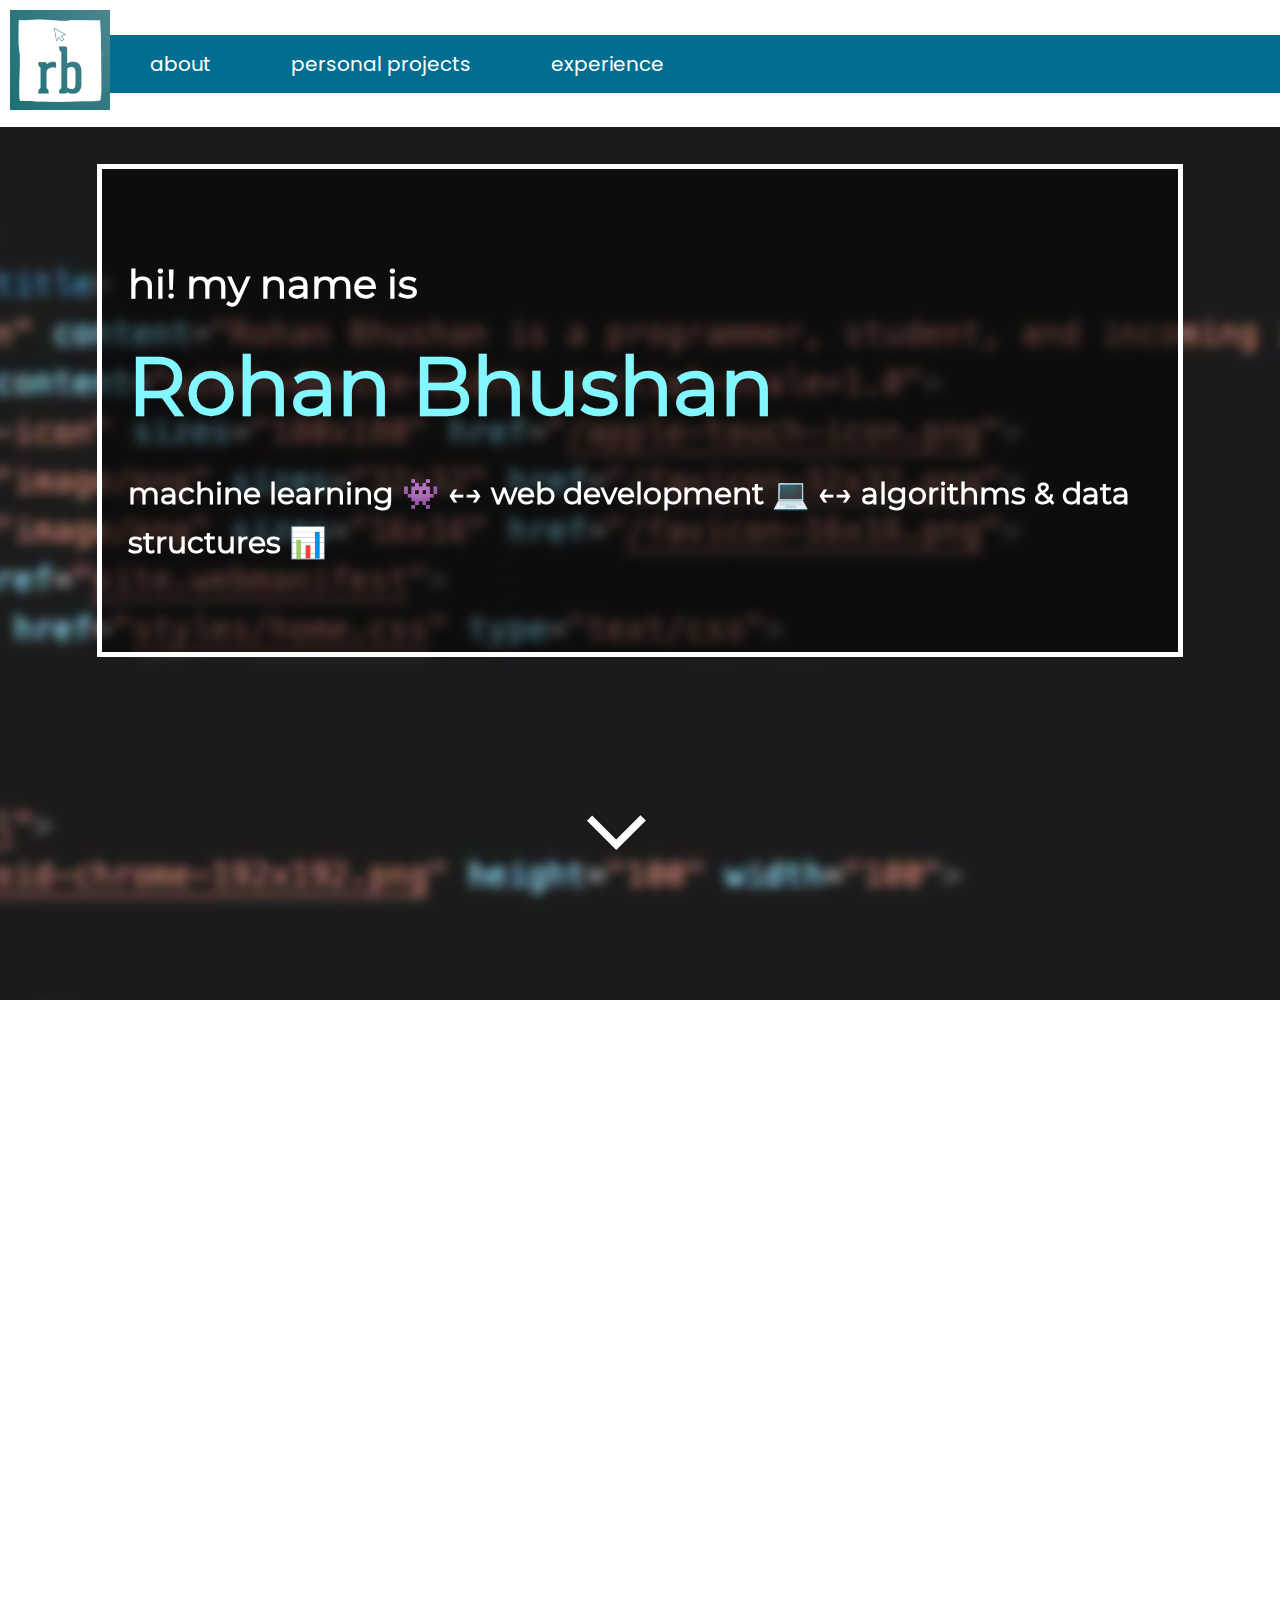
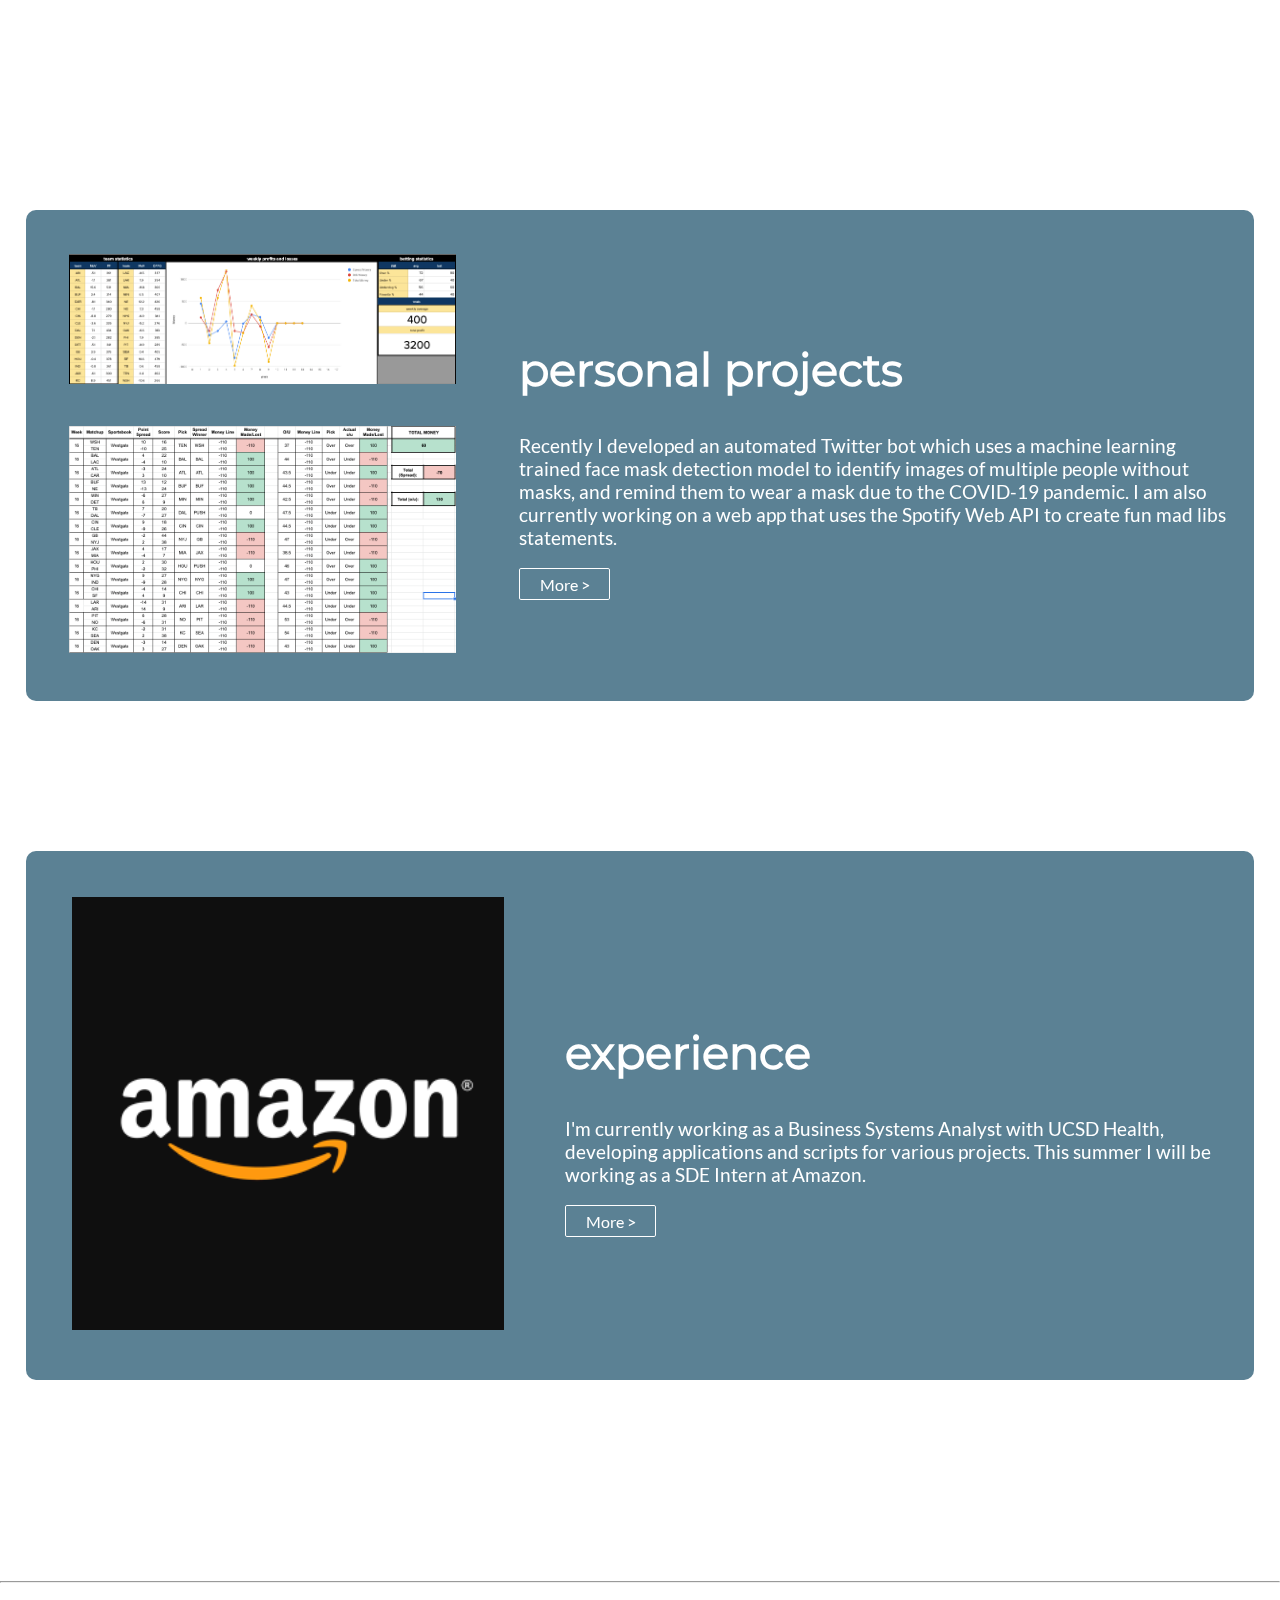
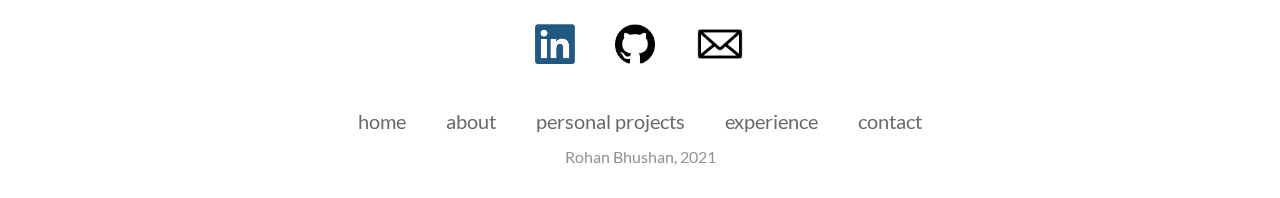
==== commit fc539777: "color scheme and particles" ====
--- a/public/index.html
+++ b/public/index.html
@@ -18,6 +18,8 @@
         <link rel="icon" type="image/png" sizes="16x16" href="/favicon-16x16.png">
         <link rel="manifest" href="site.webmanifest">
         <link rel="stylesheet" href="styles/home.css" type="text/css">
+        <script src="scripts/particles.js"></script>
+        <script src="scripts/app.js"></script>
     </head>
     <body id="home">
         <header>
@@ -43,6 +45,8 @@
                 </ul>
             </div>
         </header>
+
+        <div id="particles-js"></div>
 
         <section id="home-intro">
             <div id="blur-container">
--- a/public/styles/home.css
+++ b/public/styles/home.css
@@ -42,14 +42,15 @@
   }
 
 :root{
-    --block-bg-color: #e7f7ff;
-    --block-hover-color: #d5e9ff;
+    --block-bg-color: #5b8194;
+    --block-hover-color: #27546b;
     --header-bar-color: #006E90;
     --page-bg-color: white;
-    --skill-color: rgb(96, 127, 192);
+    --skill-color: rgb(255, 255, 255);
     --title-font: 'Poppins', 'sans-serif';
     --subtitle-font: 'Montserrat', 'sans-serif';
     --body-font: 'Lato', 'sans-serif';
+    --block-font-color: white;
 }
 
 html, body {
@@ -67,6 +68,20 @@
 .hide {
     opacity: 0;
     animation: fadeout 1s;
+}
+
+#particles-js {
+    position: fixed;
+    width: 100%;
+    height: 100%;
+    background-color: white;
+    background-size: cover;
+    margin: 0 !important;
+    padding: 0;
+    left: 0;
+    right: 0;
+    top: 0;
+    z-index: -1;
 }
 
 header {
@@ -271,9 +286,9 @@
     align-items: center;
     background-color: var(--block-bg-color);
     margin-bottom: 150px;
-    background-color: rgb(226, 241, 255);
     padding: 2%;
     border-radius: 10px;
+    color: var(--block-font-color);
 }
 
 .home-section-info {
@@ -359,13 +374,13 @@
 .more-button {
     display: inline-block;
     padding: 0.35em 1.2em;
-    border: 0.1em solid #000000;
+    border: 0.1em solid #ffffff;
     margin: 0 0.3em 0.3em 0;
     border-radius: 0.12em;
     box-sizing: border-box;
     text-decoration: none;
     font-weight: 300;
-    color:#000000;
+    color:#ffffff;
     text-align:center;
     transition: all 0.2s;
     font-family: var(--body-font);
@@ -402,7 +417,7 @@
 }
 
 #intro-text {
-    margin-top: 10%;
+    margin-top: 5%;
     font-size: 10em;
     font-size: max(40px, 2vw);
     color: white;
@@ -512,12 +527,25 @@
 
 .about-me-text {
     align-self: flex-start;
+    border-radius: 0% 0% 0% 0% / 0% 0% 0% 0% ;
+    box-shadow: 20px 20px rgba(0,0,0,.15);
+    transition: all .4s ease;
+    background-color: var(--block-bg-color);
+    color: var(--block-font-color);
+    margin: 5%;
+    padding: 3%;
+}
+
+#about-second {
+    margin-left: 0;
+    margin-right: 8%;
 }
 
 .about-me-text > h2 {
     font-family: var(--subtitle-font);
-    border-left: var(--header-bar-color) solid;
+    border-left:white solid;
     padding-left: 10px;
+    margin-left: 10px;
     font-size: max(40px, 2vw);
 }
 
@@ -539,6 +567,15 @@
     display: block;
     margin-bottom: 30px;
     font-size: max(15px, 1.2vw);
+}
+
+
+@media (hover: hover){
+    .about-me-text:hover {
+        border-radius: 0% 0% 0% 0% / 0% 0% 5% 5% ;
+        box-shadow: 10px 10px rgba(0,0,0,.45);
+        background-color: var(--block-hover-color);
+    }
 }
 
 @media screen and (max-width: 700px){
@@ -547,6 +584,15 @@
         grid-template-columns: auto;
         grid-template-rows: auto auto auto auto;
         justify-items: center;
+    }
+
+    .about-me-text {
+        margin-left: 0;
+        margin-right: 0;
+    }
+
+    #about-second {
+        margin-right: 0
     }
 
     #about-headshot {
@@ -640,6 +686,7 @@
     margin-left: 2%;
     width: 100%;
     height: 100%;
+    color: var(--block-font-color);
 }
 
 .project-title {
@@ -652,6 +699,10 @@
     font-size: max(20px, 1vw);
     padding-bottom: 3%;
     font-family: var(--body-font);
+}
+
+.project-description > a {
+    color: var(--block-font-color);
 }
 
 .project-subpic{
@@ -793,6 +844,7 @@
     background-color: var(--block-bg-color);
     padding: 2%;
     align-self: center;
+    color: var(--block-font-color);
 }
 
 @media (hover: hover){
@@ -818,6 +870,7 @@
     align-self: center;
     width: 80%;
     padding: 20px;
+    color: var(--block-font-color);
 }
 
 .exp-title {
@@ -830,7 +883,7 @@
     .exp-work:hover {
     border-radius: 0% 0% 0% 0% / 0% 0% 5% 5% ;
     box-shadow: 10px 10px rgba(0,0,0,.45);
-    background-color: #d5e9ff;
+    background-color: var(--block-hover-color);
     }
 }
 
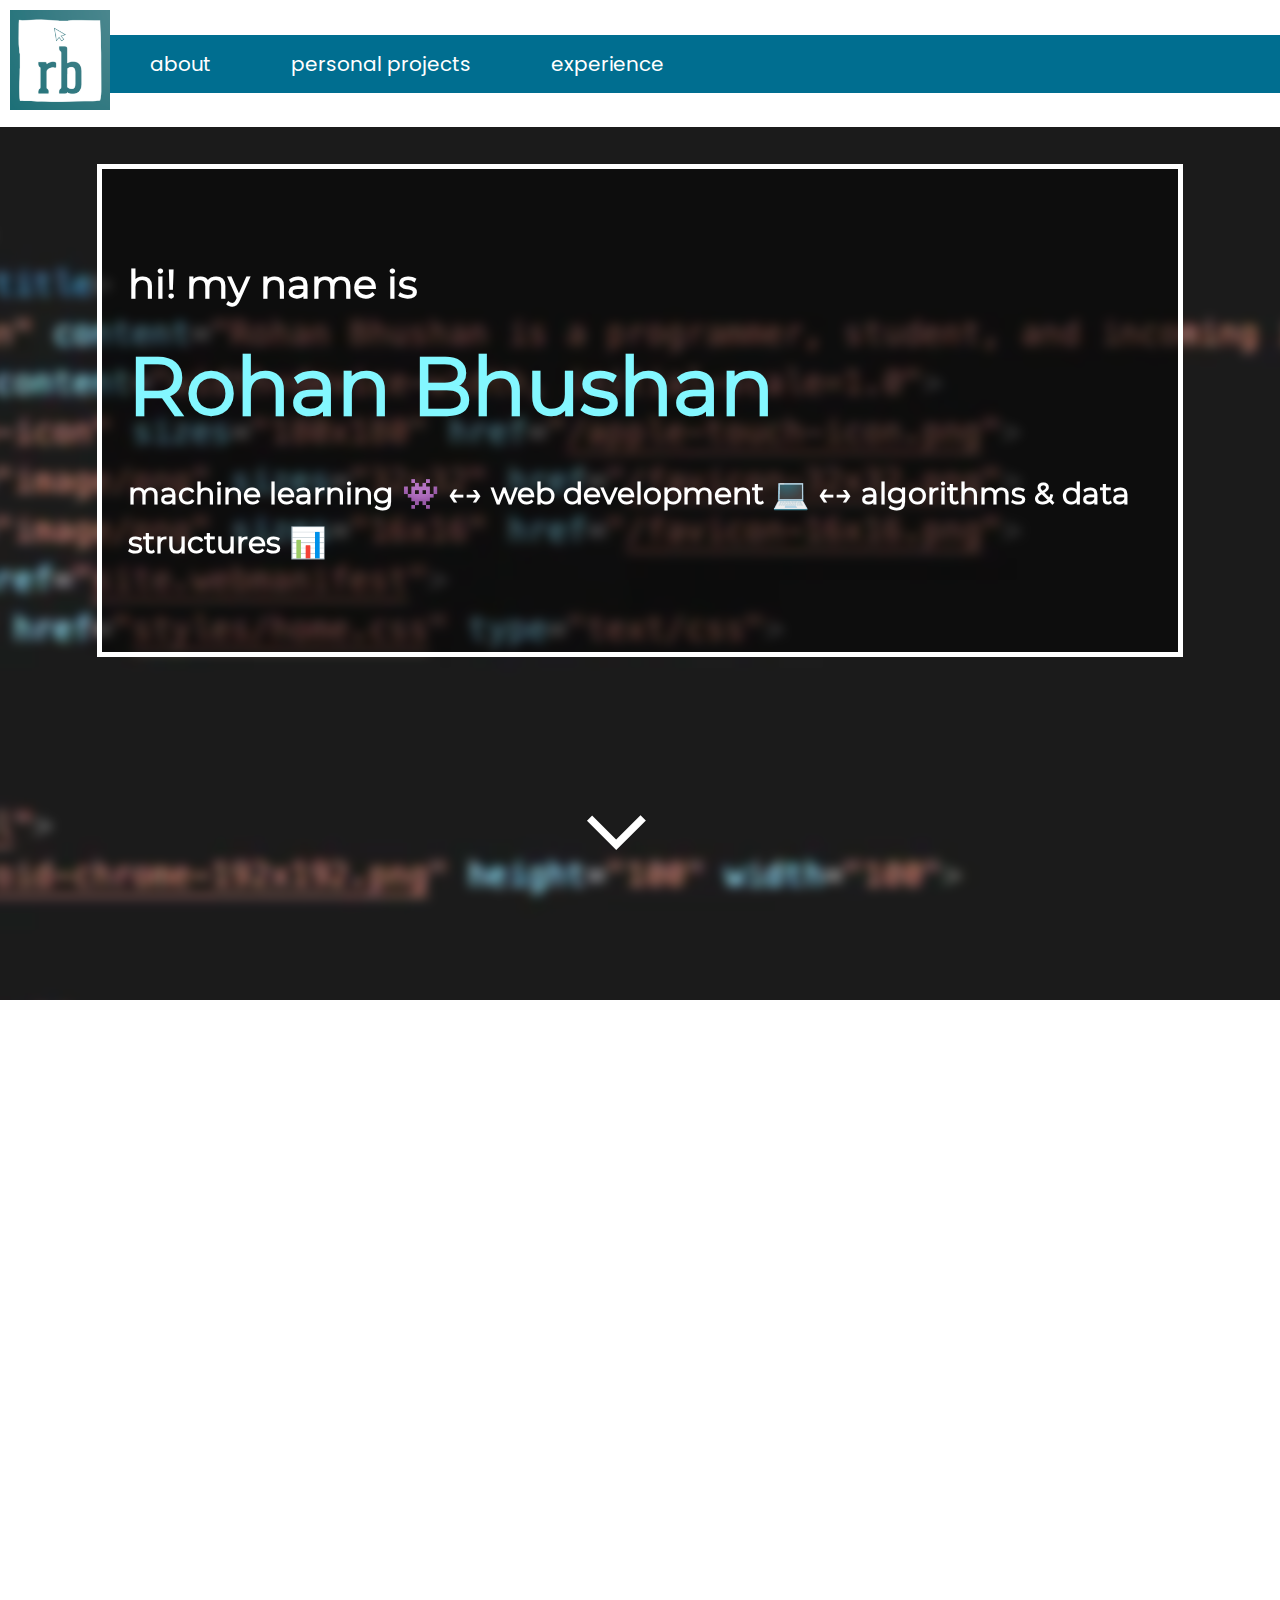
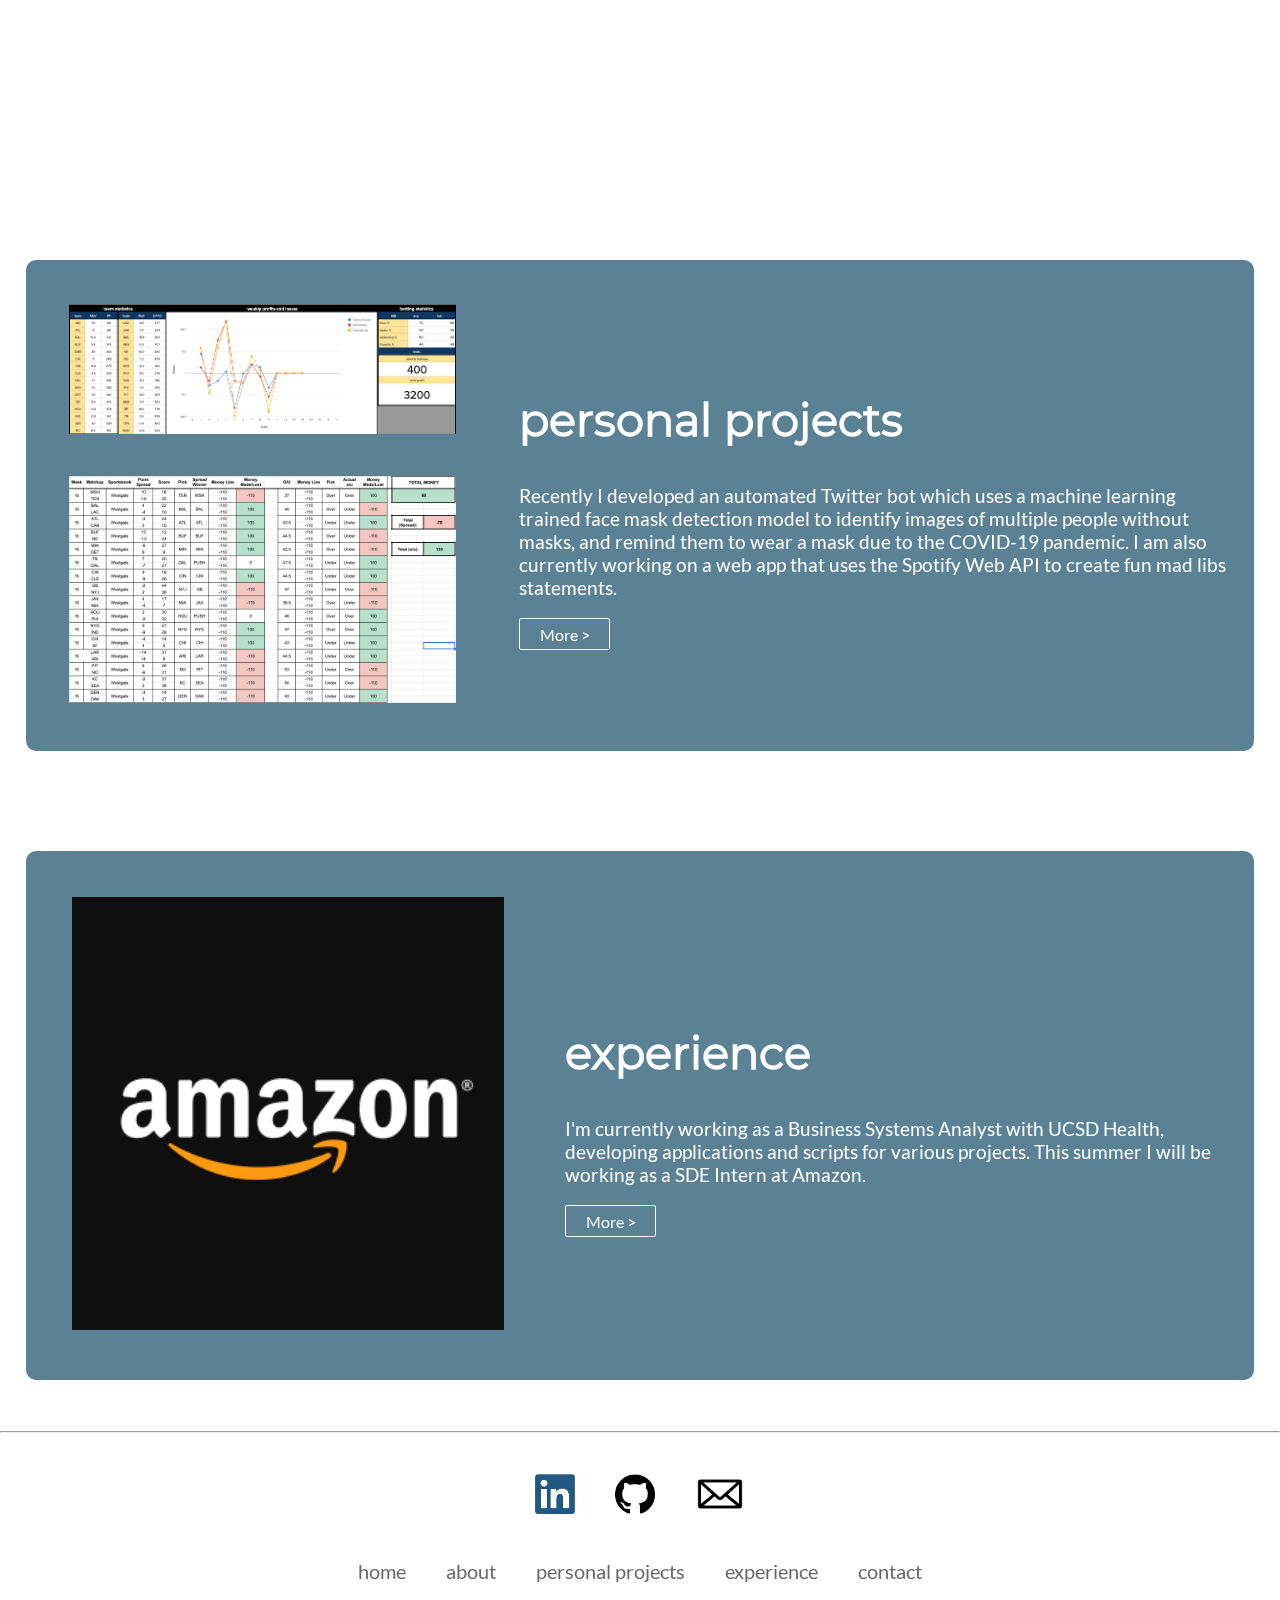
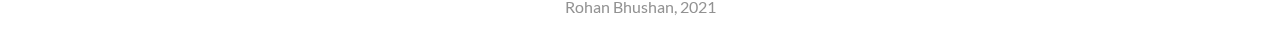
==== commit a3d803de: "fixed clicking and resume" ====
--- a/public/index.html
+++ b/public/index.html
@@ -35,7 +35,7 @@
             </nav>
             <div id="menuToggle">
                 <label id="menu-icon" for="fake-checkbox">
-                    <img src="assets/menu_icon.png" height="70" width="70" alt="Menu Icon">
+                    <img id="menu-pic" src="assets/menu_icon.png" height="70" width="70" alt="Menu Icon">
                 </label>
                 <input id="fake-checkbox" type="checkbox"/>
                 <ul id="menu">
@@ -61,7 +61,7 @@
                 <span id="intro-subtitle">machine learning 👾 &larr;&rarr; web development 💻 &larr;&rarr; algorithms & data structures 📊</span>
             </h1>
             <a id="arrow">
-                <img src="assets/white-down-arrow.png" width="80" height="80">
+                <img src="assets/white-down-arrow.png" width="80" height="80" alt="White Arrow">
             </a>
         </section>
 
@@ -158,6 +158,6 @@
             </div>
             <br />
         </footer>
-        <script type="text/javascript" src="scripts/scroll.js"></script>
+        <script src="scripts/scroll.js"></script>
     </body>
 </html>--- a/public/styles/home.css
+++ b/public/styles/home.css
@@ -285,7 +285,7 @@
     flex-wrap: nowrap;
     align-items: center;
     background-color: var(--block-bg-color);
-    margin-bottom: 150px;
+    margin-top: 100px;
     padding: 2%;
     border-radius: 10px;
     color: var(--block-font-color);
@@ -532,8 +532,9 @@
     transition: all .4s ease;
     background-color: var(--block-bg-color);
     color: var(--block-font-color);
-    margin: 5%;
+    margin: 30px;
     padding: 3%;
+    border-radius: 10px;
 }
 
 #about-second {
@@ -572,7 +573,7 @@
 
 @media (hover: hover){
     .about-me-text:hover {
-        border-radius: 0% 0% 0% 0% / 0% 0% 5% 5% ;
+        /* border-radius: 0% 0% 0% 0% / 0% 0% 5% 5% ; */
         box-shadow: 10px 10px rgba(0,0,0,.45);
         background-color: var(--block-hover-color);
     }
@@ -667,11 +668,12 @@
     transition: all .4s ease;
     background-color: var(--block-bg-color);
     margin-bottom: 8%;
+    border-radius: 10px;
 }
 
 @media (hover: hover){
     .project-card:hover {
-        border-radius: 0% 0% 0% 0% / 0% 0% 5% 5% ;
+        /* border-radius: 0% 0% 0% 0% / 0% 0% 5% 5% ; */
         box-shadow: 10px 10px rgba(0,0,0,.45);
         background-color: var(--block-hover-color);
     }
@@ -769,6 +771,11 @@
         margin-right: 5%;
     }
 
+    .project-text {
+        padding-left: 10%;
+        padding-right: 5%;
+    }
+
     .proj-skill {
         font-size: max(15px, 2.5vw);
     }
@@ -838,18 +845,17 @@
     align-items: flex-start;
     margin: 2%;
     width: 80%;
-    border-radius: 0% 0% 0% 0% / 0% 0% 0% 0% ;
     box-shadow: 20px 20px rgba(0,0,0,.15);
     transition: all .4s ease;
     background-color: var(--block-bg-color);
     padding: 2%;
     align-self: center;
     color: var(--block-font-color);
+    border-radius: 10px;
 }
 
 @media (hover: hover){
     #exp-education:hover {
-        border-radius: 0% 0% 0% 0% / 0% 0% 5% 5% ;
         box-shadow: 10px 10px rgba(0,0,0,.45);
         background-color: var(--block-hover-color);
     }
@@ -862,8 +868,7 @@
     align-items: flex-start;
     justify-content: flex-start;
     margin: 2%;
-    margin-bottom: 100px;
-    border-radius: 0% 0% 0% 0% / 0% 0% 0% 0% ;
+    margin-bottom: 50px;
     box-shadow: 20px 20px rgba(0,0,0,.15);
     transition: all .4s ease;
     background-color: var(--block-bg-color);
@@ -871,6 +876,7 @@
     width: 80%;
     padding: 20px;
     color: var(--block-font-color);
+    border-radius: 10px;
 }
 
 .exp-title {
@@ -881,9 +887,8 @@
 
 @media (hover: hover){
     .exp-work:hover {
-    border-radius: 0% 0% 0% 0% / 0% 0% 5% 5% ;
-    box-shadow: 10px 10px rgba(0,0,0,.45);
-    background-color: var(--block-hover-color);
+        box-shadow: 10px 10px rgba(0,0,0,.45);
+        background-color: var(--block-hover-color);
     }
 }
 
@@ -917,8 +922,8 @@
 }
   
 details summary {
-    padding: 0.5rem 0.5em;
-    border-top: 1px solid black;
+    padding-top: 0.5rem;
+    border-top: 1px solid white;
     position: relative;
     cursor: pointer;
     font-size: 1.25rem;
@@ -929,7 +934,7 @@
   
 details summary:after {
     content: "+";
-    color: black;
+    color: white;
     position: absolute;
     font-size: 1.75rem;
     line-height: 0;
@@ -998,17 +1003,10 @@
 }
 
 #resume {
-    border: none;
-    color: white;
-    padding: 20px;
-    text-align: center;
-    text-decoration: none;
     display: inline-block;
-    font-size: 16px;
-    margin: 4px 2px;
     border-radius: 50%;
-    width: 75px;
-    height: 75px;
+    width: 100px;
+    height: 100px;
     margin-left: auto;
     margin-right: auto;
     background-color: var(--block-bg-color);
@@ -1028,6 +1026,10 @@
 
 #resume:hover {
     background-color: var(--block-hover-color);
+}
+
+#mba-pic {
+    filter: brightness(0) saturate(100%) invert(100%) sepia(7%) saturate(0%) hue-rotate(117deg) brightness(106%) contrast(100%);
 }
 
 @media screen and (max-width: 700px){
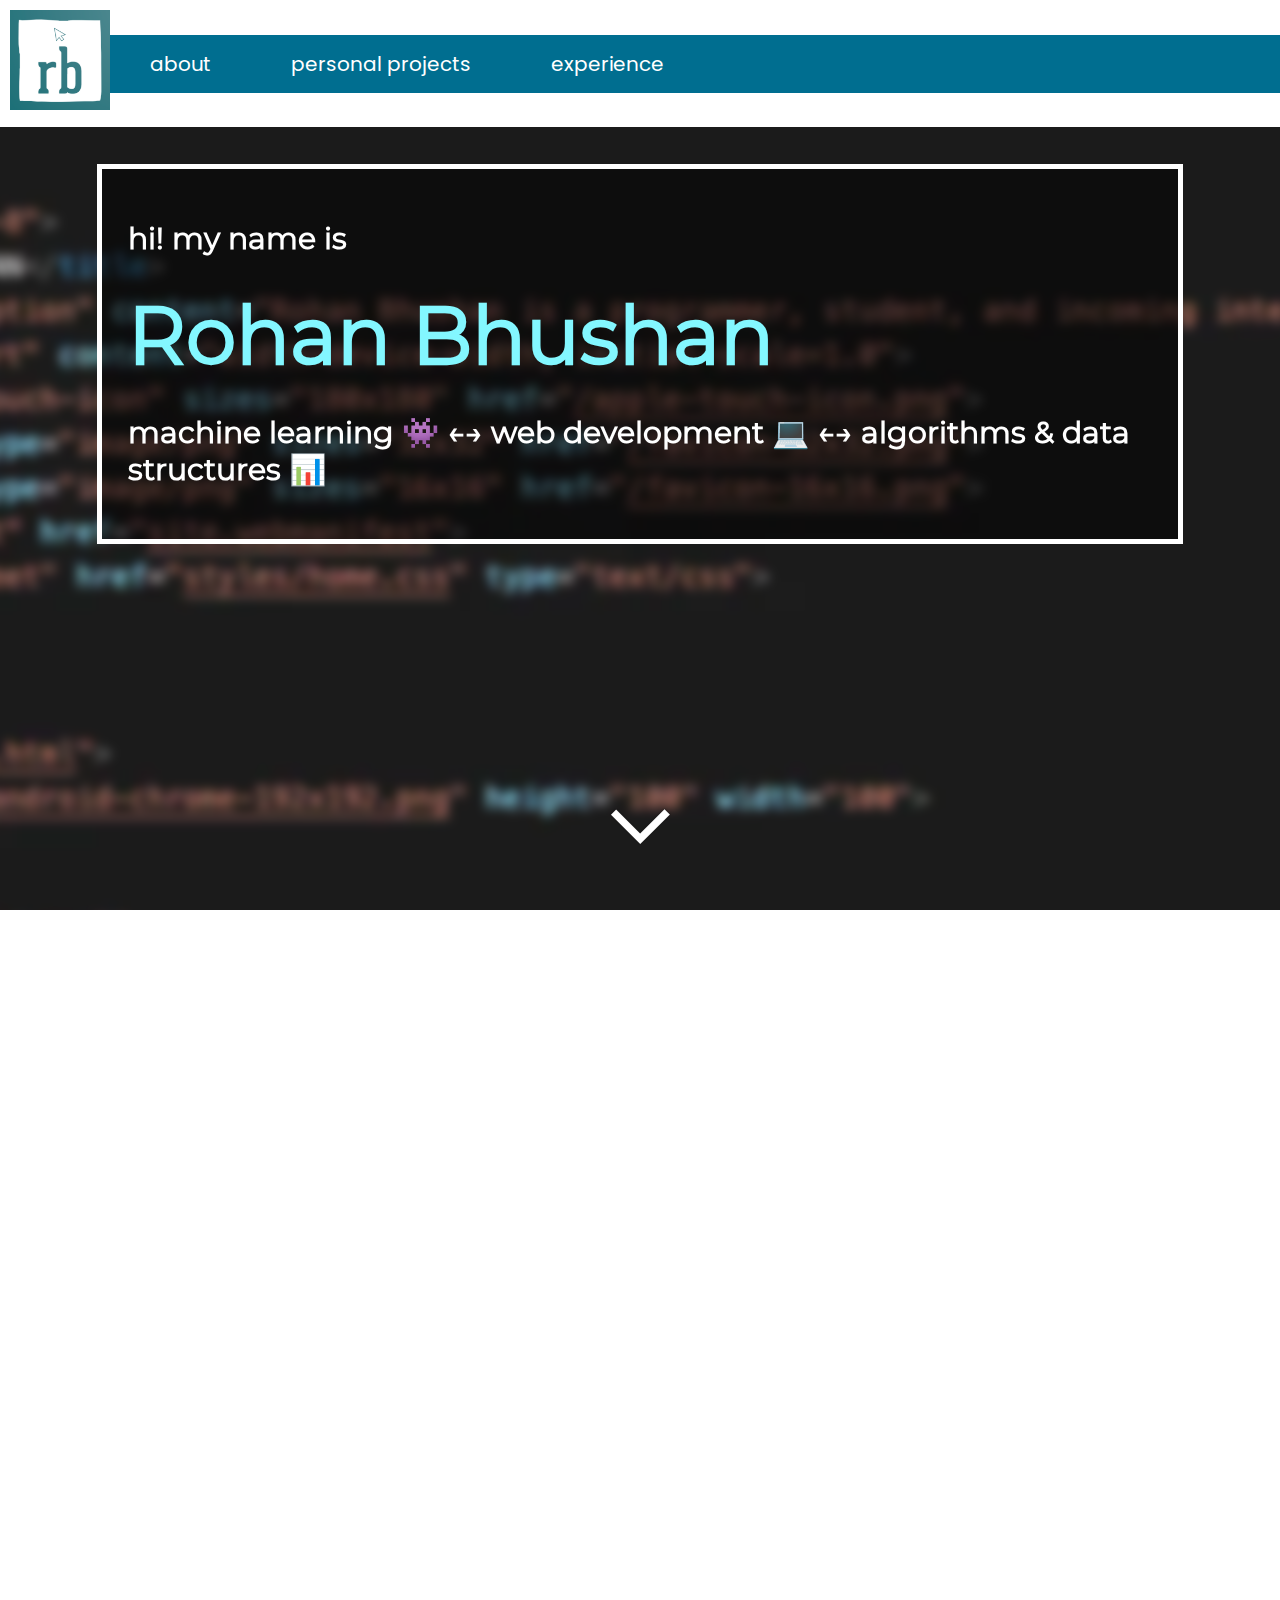
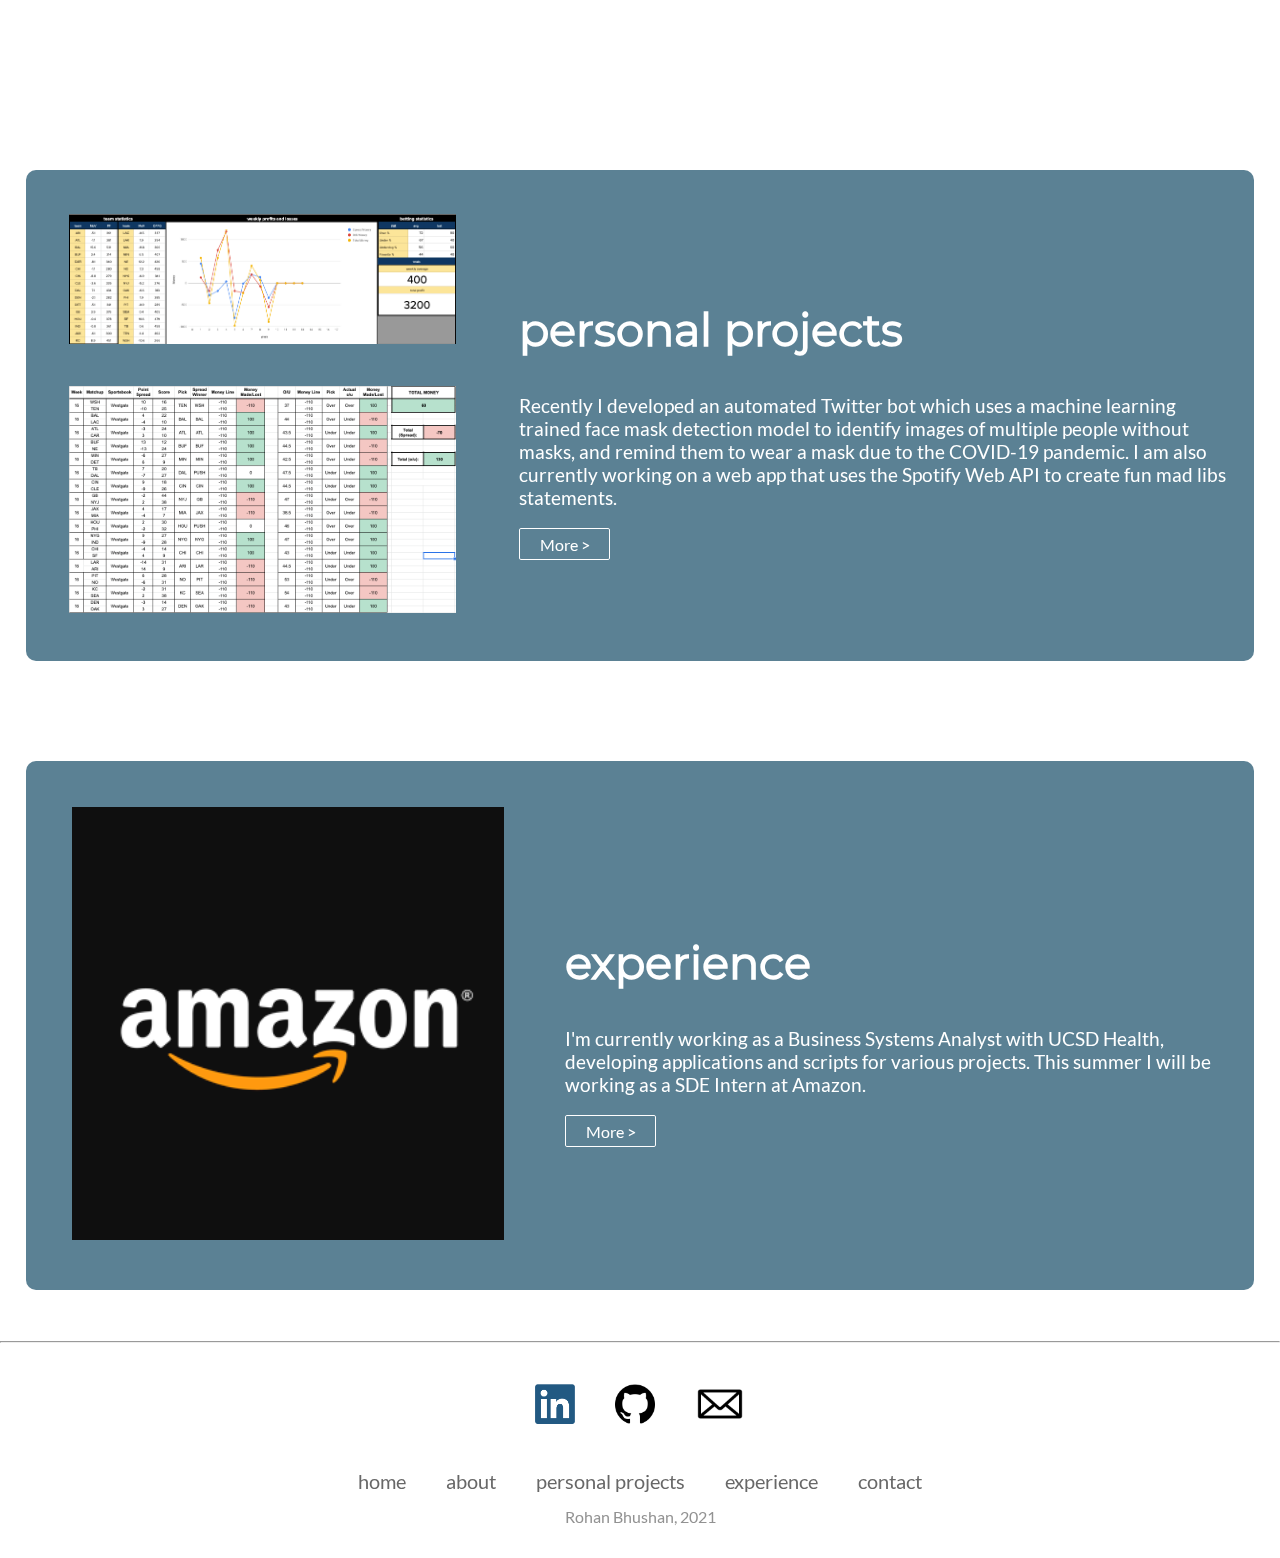
==== commit 2f3e7d50: "optimizations to home intro" ====
--- a/public/index.html
+++ b/public/index.html
@@ -60,9 +60,7 @@
                 <span style="display:block; margin:30px 0px" id="intro-name">Rohan Bhushan</span>
                 <span id="intro-subtitle">machine learning 👾 &larr;&rarr; web development 💻 &larr;&rarr; algorithms & data structures 📊</span>
             </h1>
-            <a id="arrow">
-                <img src="assets/white-down-arrow.png" width="80" height="80" alt="White Arrow">
-            </a>
+            <img id="arrow" src="assets/white-down-arrow.png" width="80" height="80" alt="White Arrow">
         </section>
 
         <main id="home-subsections">
--- a/public/styles/home.css
+++ b/public/styles/home.css
@@ -401,8 +401,7 @@
     position: absolute;
     left: 0;
     right: 0;
-    bottom: 100px;
-    width: 10%;
+    bottom: 40px;
     animation: bounce 2s infinite;
 }
 
@@ -412,14 +411,14 @@
     margin-left: 0;
     position: relative;
     box-shadow: inset 0 0 0 1000px rgba(0, 0, 0, 0.2);
-    height: 100%;
+    height: 90%;
     font-size:100px;
 }
 
 #intro-text {
     margin-top: 5%;
     font-size: 10em;
-    font-size: max(40px, 2vw);
+    font-size: max(30px, 2vw);
     color: white;
     animation: fadein;
     animation-duration: 2s;
@@ -429,7 +428,7 @@
     right: 0;
     margin-left: auto;
     margin-right: auto;
-    padding: 7% 2%;
+    padding: 4% 2%;
     width: 80%;
     border: white solid 5px;
     background: rgba(0, 0, 0, 0.507);
@@ -467,19 +466,22 @@
     height: 100%;
 }
 
+@media screen and (max-width: 1000px){
+    #intro-text {
+        margin-top: 10%;
+    }
+}
+
 @media screen and (max-width: 540px){
     #intro-text {
         font-size: max(30px, 4vw);
         animation-duration: 3s;
         border: white solid;
         max-height: none;
-        margin-top: 100px;
-        padding: 15% 2%;
     }
     
     #home-intro {
         height: 100%;
-        margin-top: 100px;
     }
 
     #intro-name {
@@ -488,6 +490,10 @@
 
     #intro-subtitle {
         font-size: max(20px, 1vw);
+    }
+
+    #arrow{
+        bottom: 120px;
     }
 }
 
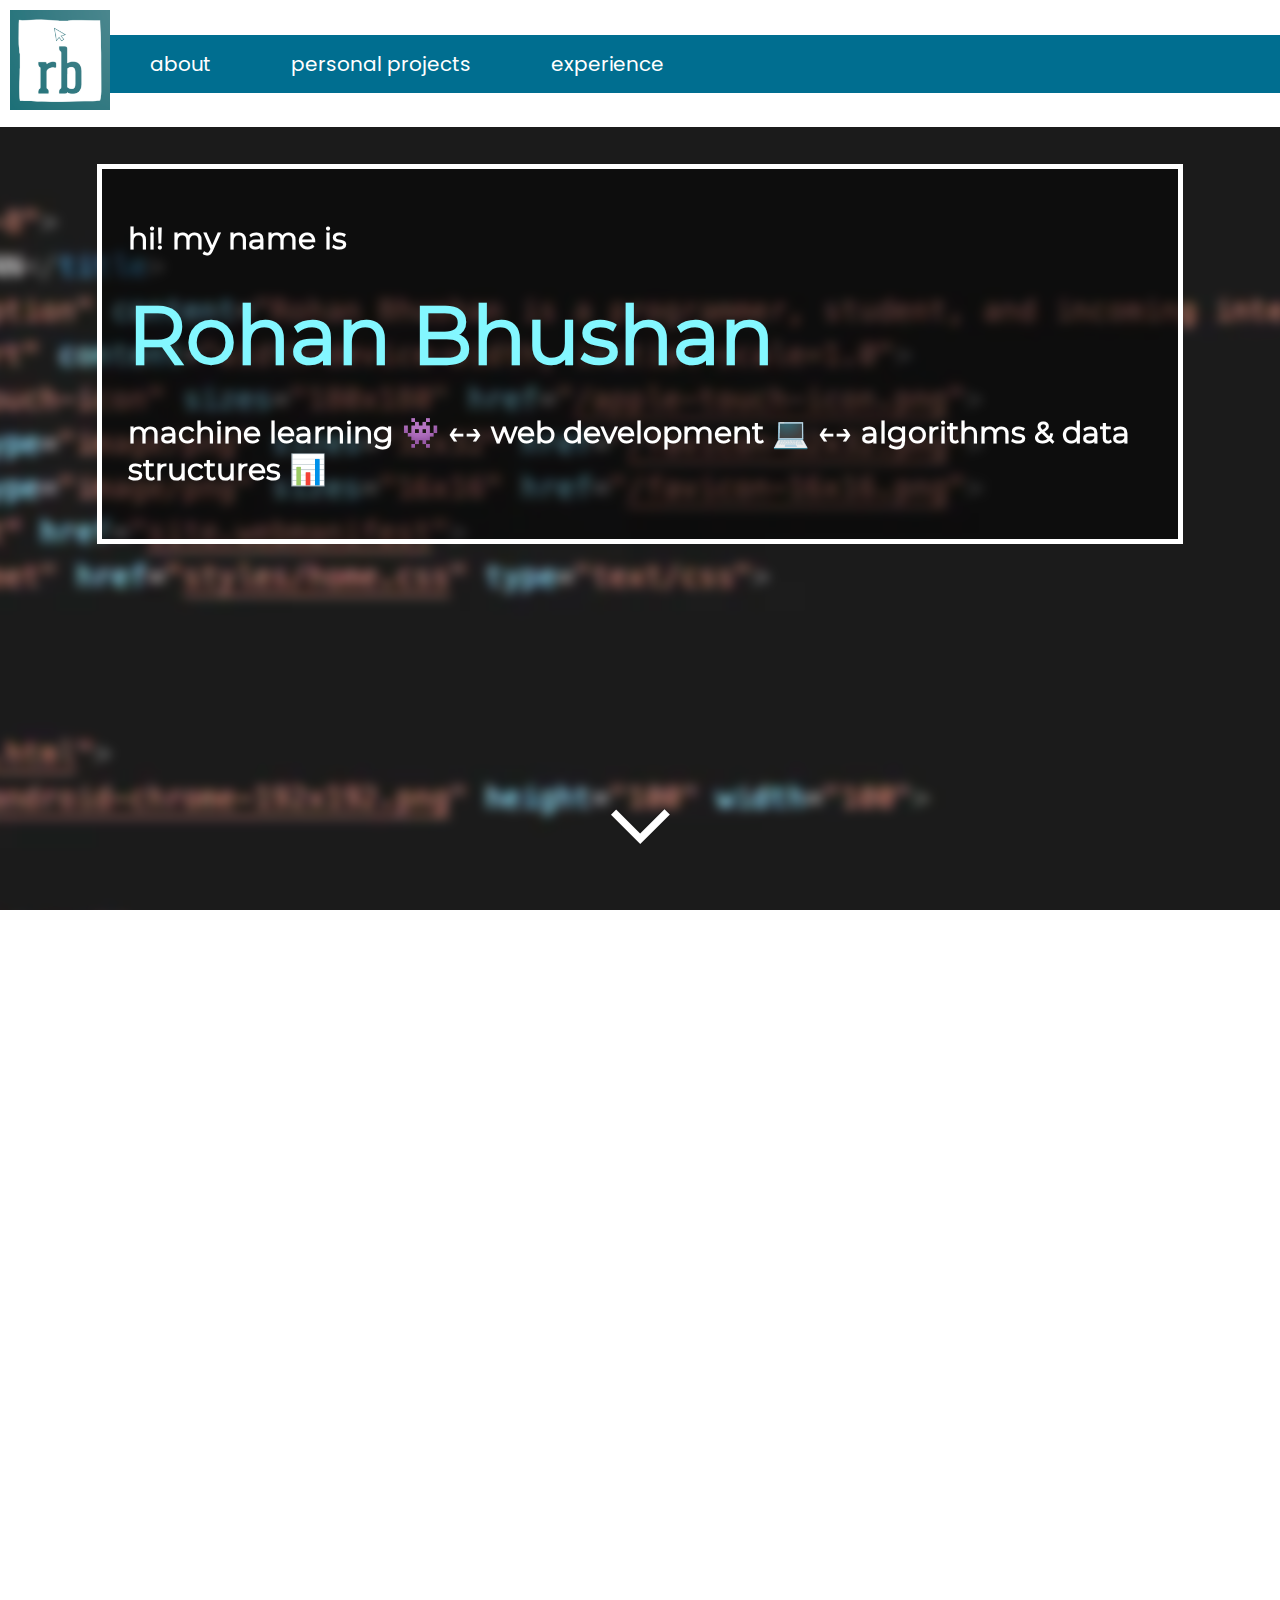
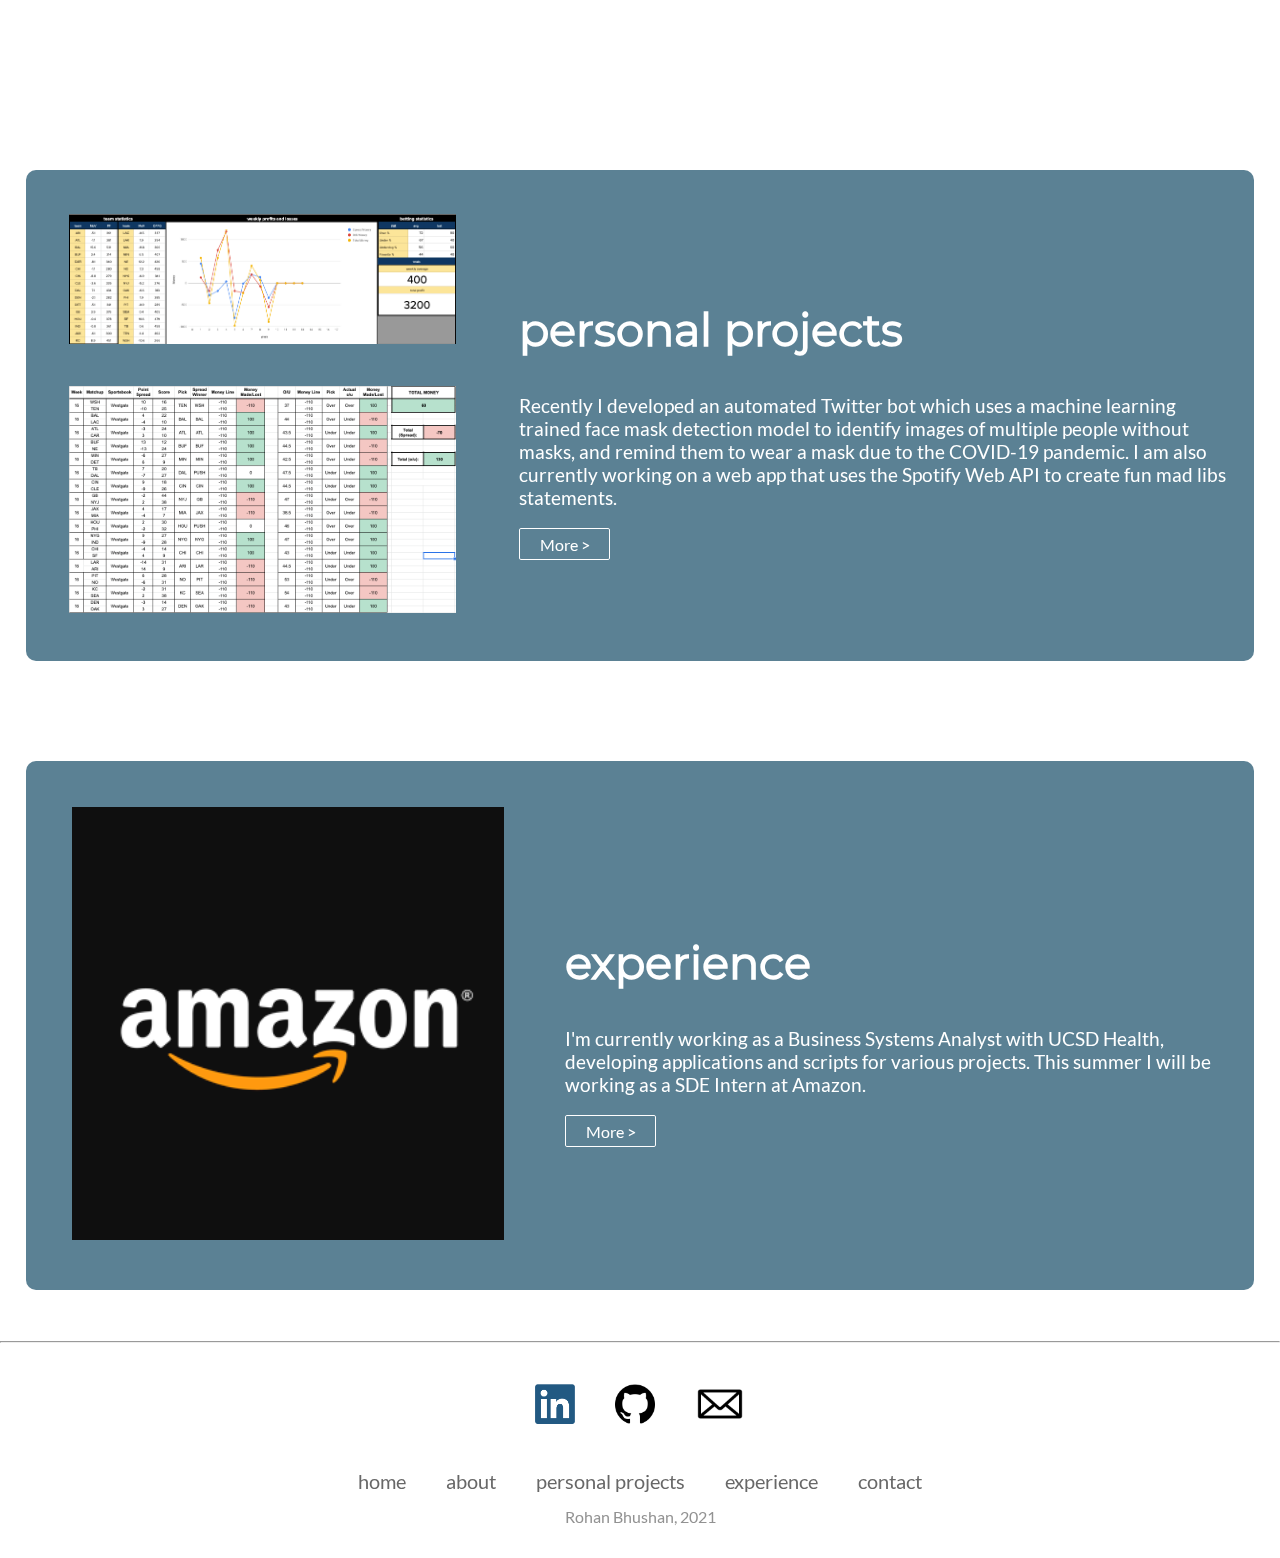
==== commit b8829267: "optimizations" ====
--- a/public/index.html
+++ b/public/index.html
@@ -13,6 +13,7 @@
         <title>Rohan Bhushan</title>
         <meta name="description" content="Rohan Bhushan is a programmer, student, and incoming intern at Amazon. Find out more about his personal projects, experiences, and more!">
         <meta name="viewport" content="width=device-width, initial-scale=1.0">
+        <meta name="theme-color" content="#5b8194">
         <link rel="apple-touch-icon" sizes="180x180" href="/apple-touch-icon.png">
         <link rel="icon" type="image/png" sizes="32x32" href="/favicon-32x32.png">
         <link rel="icon" type="image/png" sizes="16x16" href="/favicon-16x16.png">
--- a/public/styles/home.css
+++ b/public/styles/home.css
@@ -905,6 +905,11 @@
     min-width: 90px;
 }
 
+#ucsd-fallen {
+    width: 40%;
+    align-self: center;
+}
+
 .exp-block {
     padding-left: 30px;
     flex-grow: 2;
@@ -1036,6 +1041,12 @@
 
 #mba-pic {
     filter: brightness(0) saturate(100%) invert(100%) sepia(7%) saturate(0%) hue-rotate(117deg) brightness(106%) contrast(100%);
+}
+
+@media screen and (max-width: 1000px){
+    #ucsd-fallen{
+        display: none;
+    }
 }
 
 @media screen and (max-width: 700px){
@@ -1146,12 +1157,16 @@
     border-radius: 10px;
 }
 
-
-
-
-
-
-
-
-
-
+#err-404 {
+    margin-left: 2%;
+    font-family: var(--body-font);
+    font-size: 20px;
+}
+
+
+
+
+
+
+
+
